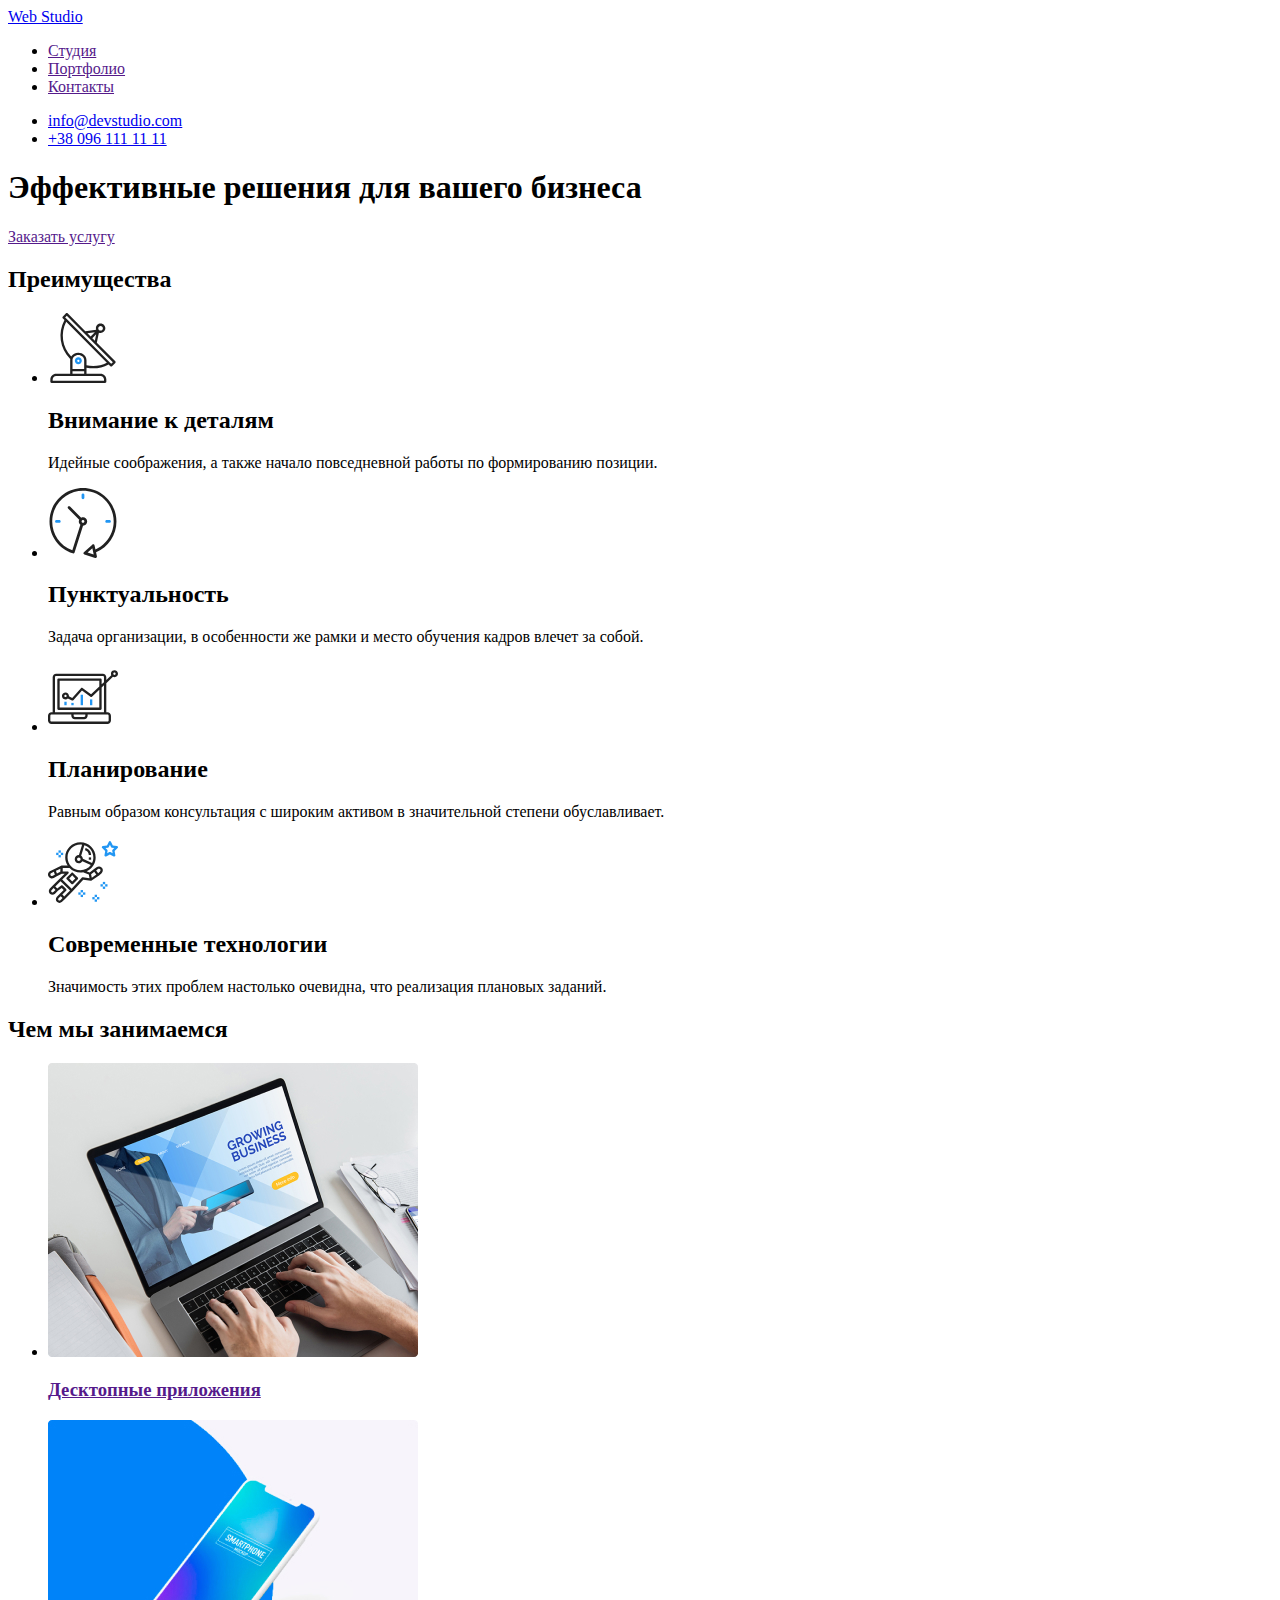
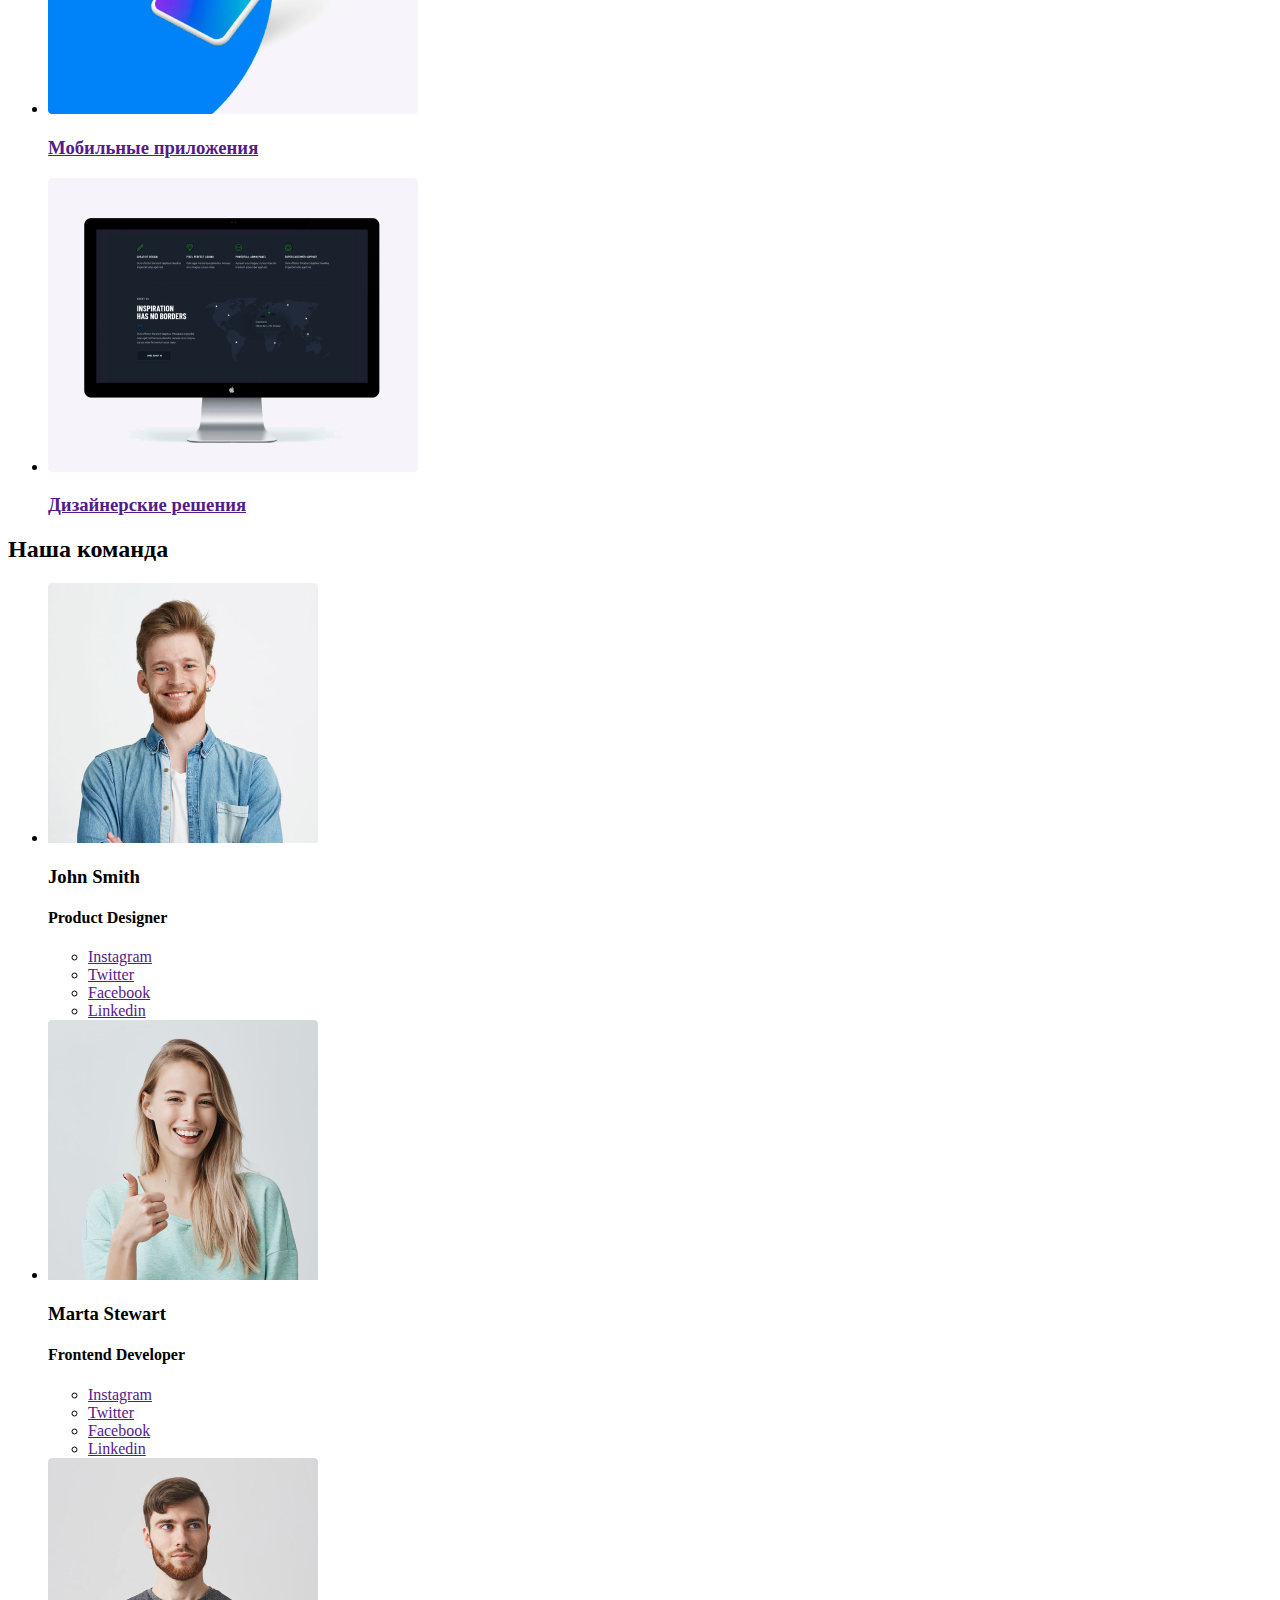
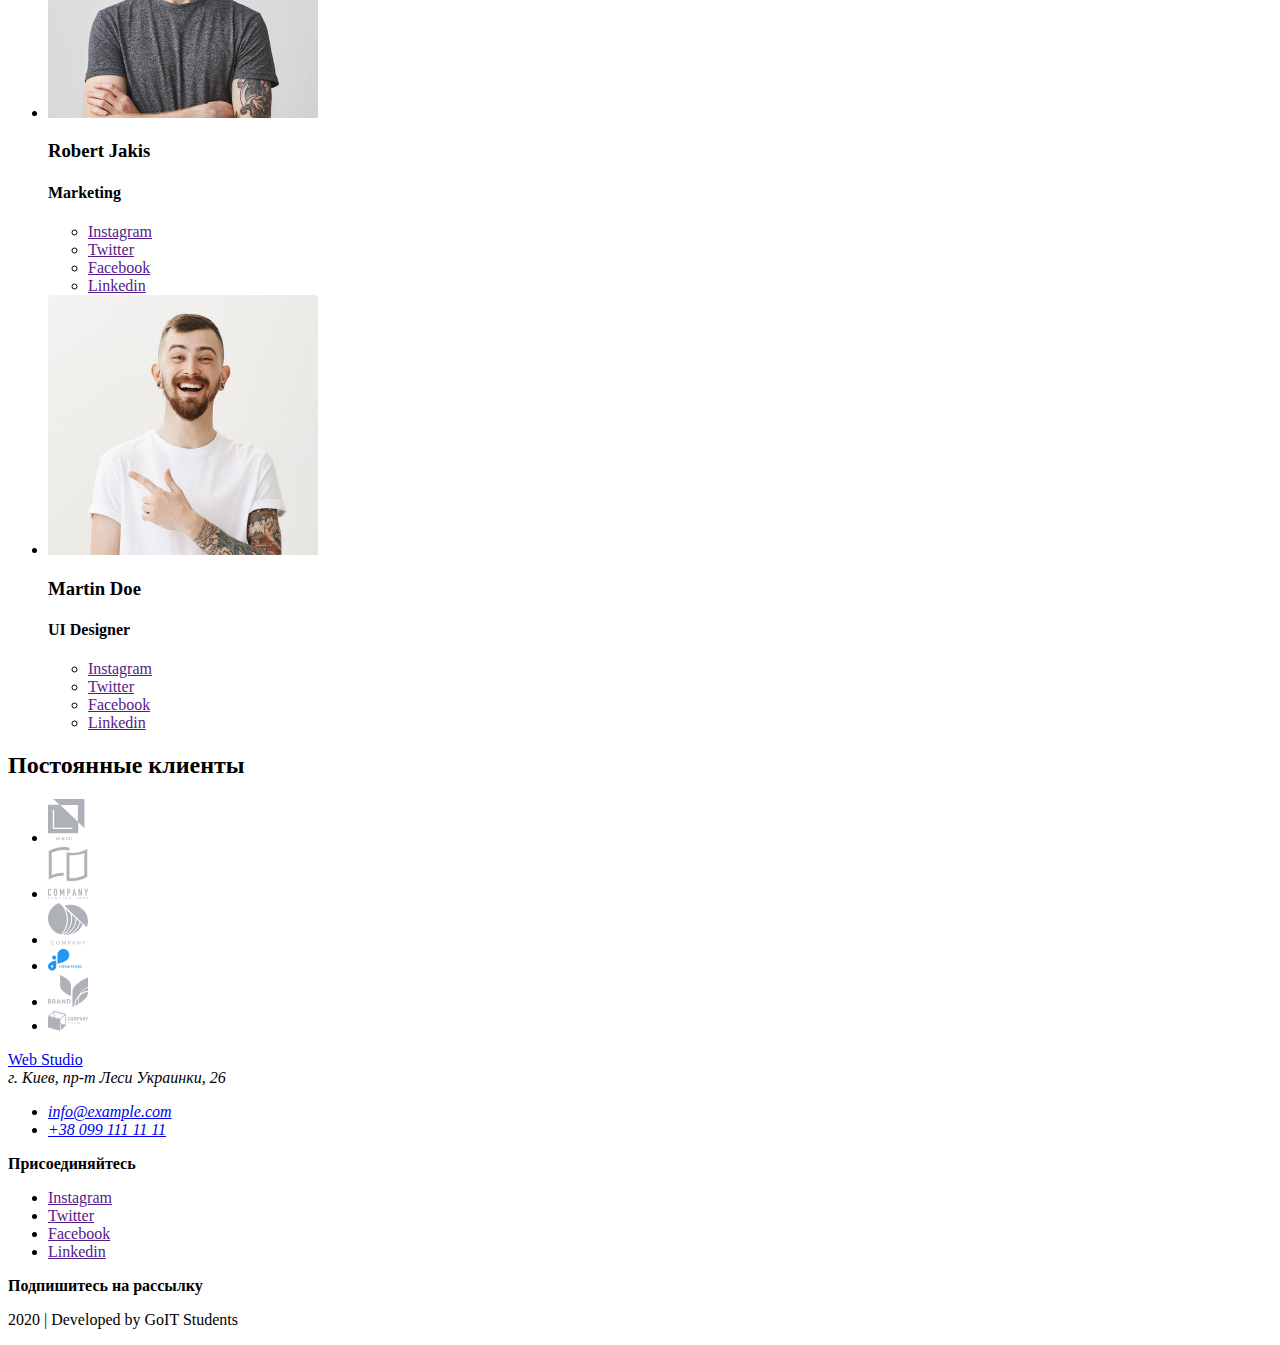
==== index.html @ 6e5fa1c0 "Сгрупировал все изображения в папке images" ====
<!DOCTYPE html>
<html lang="ru">
  <head>
    <meta charset="UTF-8" />
    <meta name="viewport" content="width=device-width, initial-scale=1.0" />
    <title>Web Studio</title>
  </head>
  <body>
    <!-- Шапка -->
    <header>
      <nav>
        <a href="./index.html">Web Studio</a>
        <ul>
          <li>
            <a href="">Студия</a>
          </li>

          <li>
            <a href="">Портфолио</a>
          </li>

          <li>
            <a href="">Контакты</a>
          </li>
        </ul>
      </nav>

      <ul>
        <li>
          <a href="mailto:info@devstudio.com">info@devstudio.com</a>
        </li>

        <li>
          <a href="tel:380961111111">+38 096 111 11 11</a>
        </li>
      </ul>
    </header>

    <main>
      <!-- Заголовок -->
      <section>
        <h1>Эффективные решения для вашего бизнеса</h1>
        <a href="">Заказать услугу</a>
      </section>

      <!-- Преимущества -->
      <section>
        <h2>Преимущества</h2>
        <ul>
          <li>
            <img
              src="./images/antenna.svg"
              alt="Изображение антены"
              width="70"
            />
            <h2>Внимание к деталям</h2>
            <p>
              Идейные соображения, а также начало повседневной работы по
              формированию позиции.
            </p>
          </li>

          <li>
            <img src="./images/clock.svg" alt="Изображение часов" width="70" />
            <h2>Пунктуальность</h2>
            <p>
              Задача организации, в особенности же рамки и место обучения кадров
              влечет за собой.
            </p>
          </li>

          <li>
            <img
              src="./images/diagram.svg"
              alt="Изображение диаграм"
              width="70"
            />
            <h2>Планирование</h2>
            <p>
              Равным образом консультация с широким активом в значительной
              степени обуславливает.
            </p>
          </li>

          <li>
            <img
              src="./images/astronaut.svg"
              alt="Изображение астронафта"
              width="70"
            />
            <h2>Современные технологии</h2>
            <p>
              Значимость этих проблем настолько очевидна, что реализация
              плановых заданий.
            </p>
          </li>
        </ul>
      </section>

      <!-- Виды деятельности -->
      <section>
        <h2>Чем мы занимаемся</h2>
        <ul>
          <li>
            <a href=""
              ><img
                src="./images/foto_comp.jpg"
                alt="Фото ноутбука"
                width="370"
              />
              <h3>Десктопные приложения</h3>
            </a>
          </li>

          <li>
            <a href=""
              ><img
                src="./images/foto_phone.jpg"
                alt="Фото телефона"
                width="370"
              />
              <h3>Мобильные приложения</h3>
            </a>
          </li>

          <li>
            <a href=""
              ><img
                src="./images/foto_monitor.jpg"
                alt="Фото монитора"
                width="370"
              />
              <h3>Дизайнерские решения</h3>
            </a>
          </li>
        </ul>
      </section>

      <!-- Команда разработчиков -->
      <section>
        <h2>Наша команда</h2>
        <ul lang="en">
          <li>
            <img src="./images/john_smith.jpg" alt="John Smith" width="270" />
            <h3>John Smith</h3>
            <h4>Product Designer</h4>
            <ul>
              <li>
                <a href="">Instagram</a>
              </li>

              <li>
                <a href="">Twitter</a>
              </li>

              <li>
                <a href="">Facebook</a>
              </li>

              <li>
                <a href="">Linkedin</a>
              </li>
            </ul>
          </li>

          <li>
            <img
              src="./images/marta_stewart.jpg"
              alt="Marta Stewart"
              width="270"
            />
            <h3>Marta Stewart</h3>
            <h4>Frontend Developer</h4>
            <ul>
              <li>
                <a href="">Instagram</a>
              </li>

              <li>
                <a href="">Twitter</a>
              </li>

              <li>
                <a href="">Facebook</a>
              </li>

              <li>
                <a href="">Linkedin</a>
              </li>
            </ul>
          </li>

          <li>
            <img
              src="./images/robert_jakis.jpg"
              alt="Robert Jakis"
              width="270"
            />
            <h3>Robert Jakis</h3>
            <h4>Marketing</h4>
            <ul>
              <li>
                <a href="">Instagram</a>
              </li>

              <li>
                <a href="">Twitter</a>
              </li>

              <li>
                <a href="">Facebook</a>
              </li>

              <li>
                <a href="">Linkedin</a>
              </li>
            </ul>
          </li>

          <li>
            <img src="./images/martin_doe.jpg" alt="Martin Doe" width="270" />
            <h3>Martin Doe</h3>
            <h4>UI Designer</h4>
            <ul>
              <li>
                <a href="">Instagram</a>
              </li>

              <li>
                <a href="">Twitter</a>
              </li>

              <li>
                <a href="">Facebook</a>
              </li>

              <li>
                <a href="">Linkedin</a>
              </li>
            </ul>
          </li>
        </ul>
      </section>

      <!-- Постоянные клиенты -->
      <section>
        <h2>Постоянные клиенты</h2>
        <ul>
          <li>
            <a href="">
              <img
                src="./images/client_1_logo.svg"
                alt="Логотип клиента 1"
                width="40"
              />
            </a>
          </li>

          <li>
            <a href="">
              <img
                src="./images/client_2_logo.svg"
                alt="Логотип клиента 2"
                width="40"
              />
            </a>
          </li>

          <li>
            <a href="">
              <img
                src="./images/client_3_logo.svg"
                alt="Логотип клиента 3"
                width="40"
              />
            </a>
          </li>

          <li>
            <a href="">
              <img
                src="./images/client_4_logo.svg"
                alt="Логотип клиента 4"
                width="40"
              />
            </a>
          </li>

          <li>
            <a href="">
              <img
                src="./images/client_5_logo.svg"
                alt="Логотип клиента 5"
                width="40"
              />
            </a>
          </li>

          <li>
            <a href="">
              <img
                src="./images/client_6_logo.svg"
                alt="Логотип клиента 6"
                width="40"
              />
            </a>
          </li>
        </ul>
      </section>
    </main>
    <footer>
      <a href="./index.html">Web Studio</a>
      <address>
        г. Киев, пр-т Леси Украинки, 26
        <ul>
          <li>
            <a href="mailto:info@example.com">info@example.com</a>
          </li>

          <li>
            <a href="tel:380991111111">+38 099 111 11 11</a>
          </li>
        </ul>
      </address>

      <b>Присоединяйтесь</b>
      <ul>
        <li>
          <a href="">Instagram</a>
        </li>

        <li>
          <a href="">Twitter</a>
        </li>

        <li>
          <a href="">Facebook</a>
        </li>

        <li>
          <a href="">Linkedin</a>
        </li>
      </ul>

      <b>Подпишитесь на рассылку</b>

      <p>2020 | Developed by GoIT Students</p>
    </footer>
  </body>
</html>
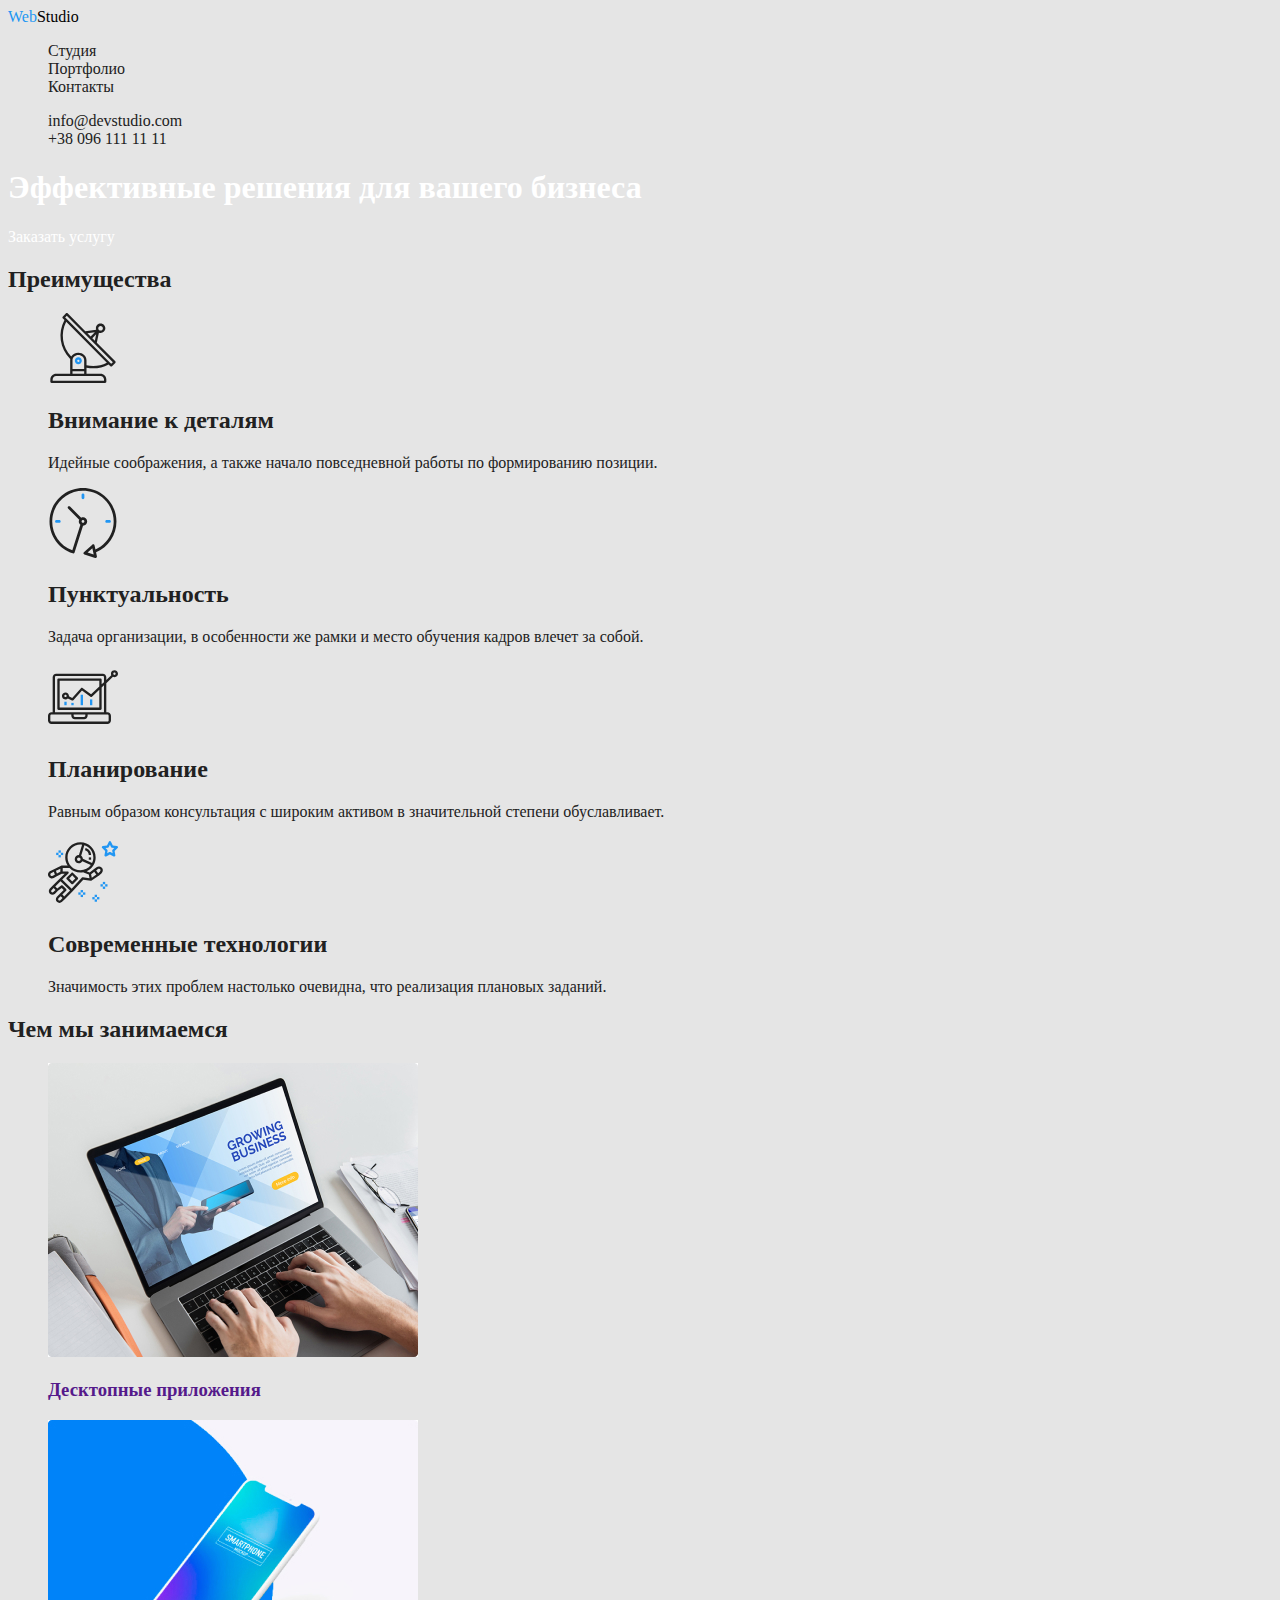
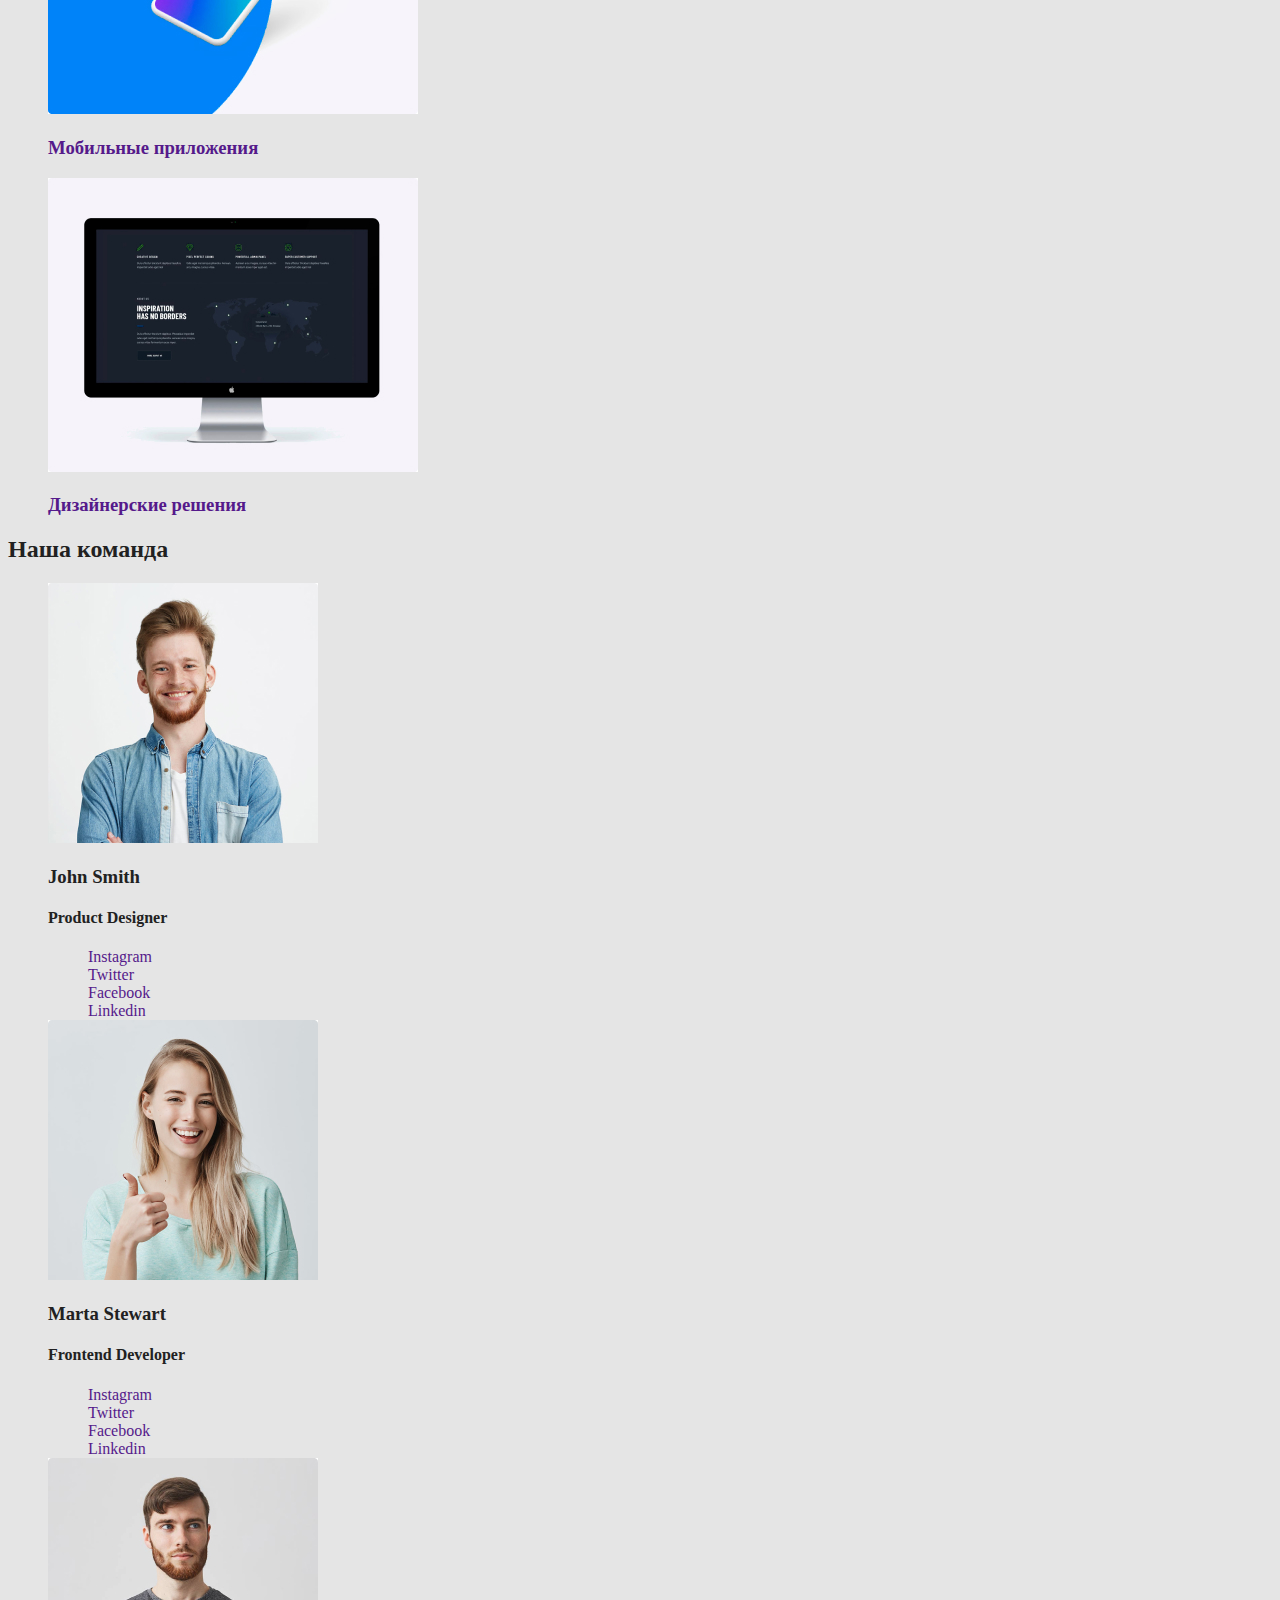
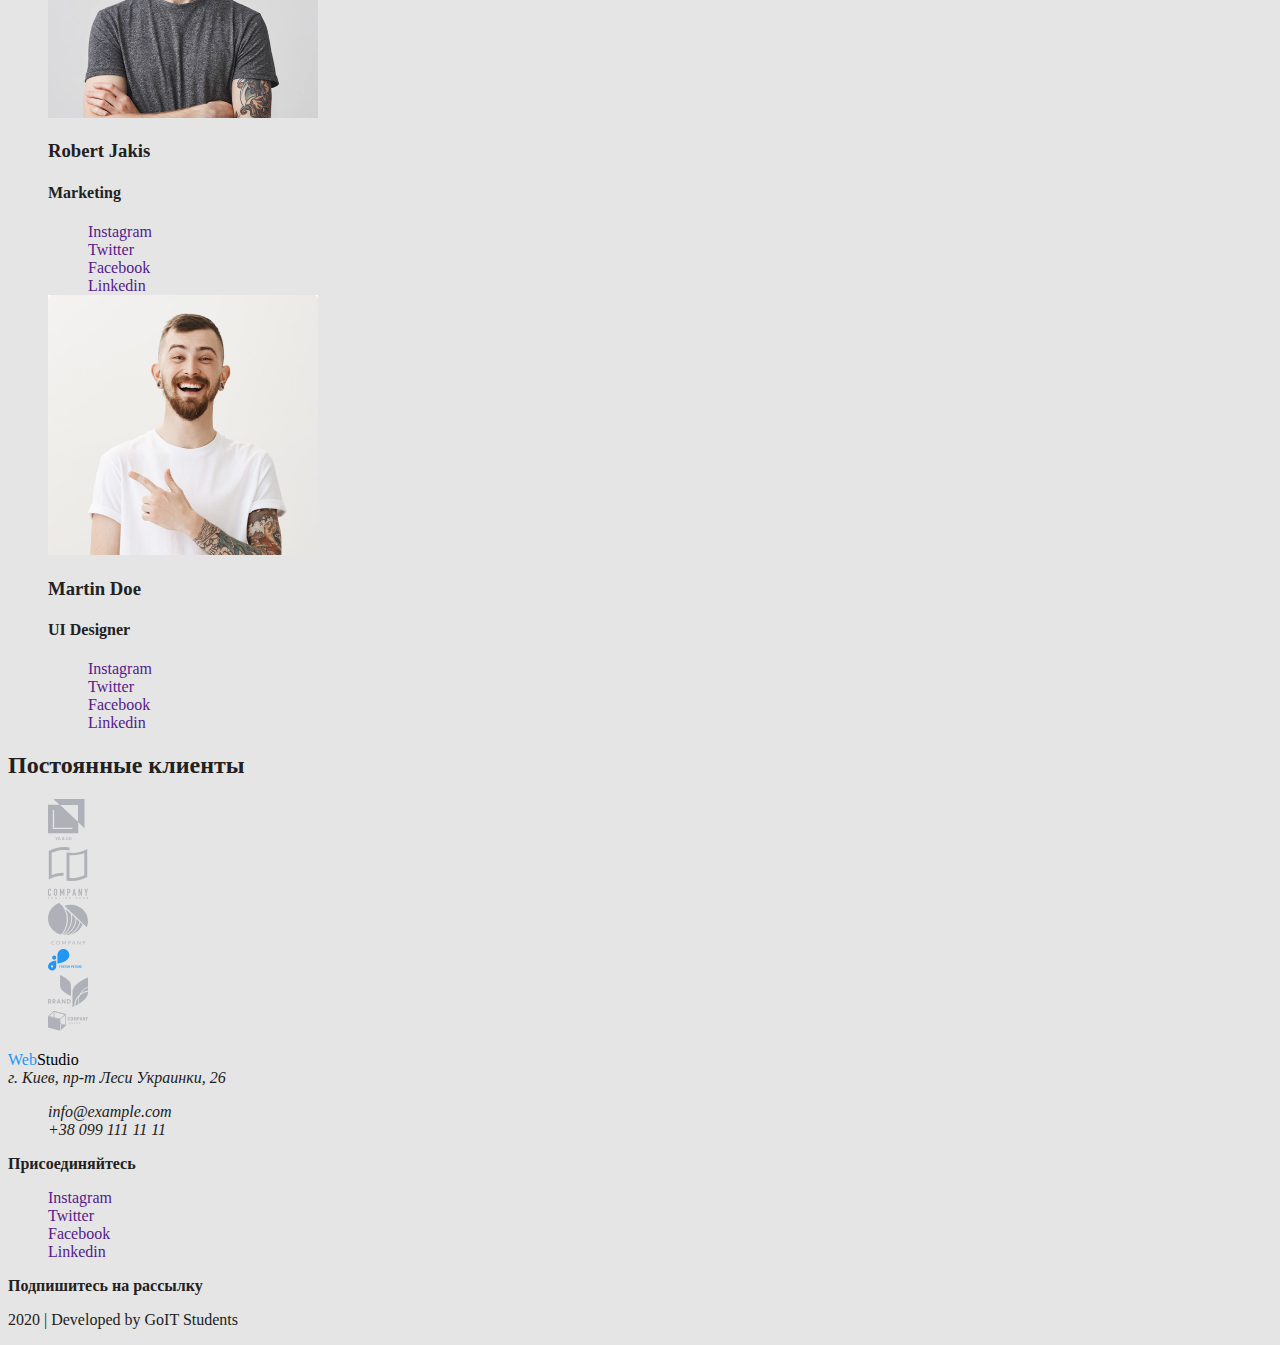
==== commit cb8483f1: "Стилизировал ссылки: hover + focus" ====
--- a/index.html
+++ b/index.html
@@ -4,43 +4,49 @@
     <meta charset="UTF-8" />
     <meta name="viewport" content="width=device-width, initial-scale=1.0" />
     <title>Web Studio</title>
+    <link rel="stylesheet" href="./css/styles.css" />
   </head>
   <body>
     <!-- Шапка -->
     <header>
       <nav>
-        <a href="./index.html">Web Studio</a>
-        <ul>
-          <li>
-            <a href="">Студия</a>
-          </li>
-
-          <li>
-            <a href="">Портфолио</a>
-          </li>
-
-          <li>
-            <a href="">Контакты</a>
+        <a href="./index.html" class="logo">
+          <span class="logo-style">Web</span>Studio</a
+        >
+
+        <ul class="site-nav">
+          <li>
+            <a href="./index.html" class="link">Студия</a>
+          </li>
+
+          <li>
+            <a href="./portfolio.html" class="link">Портфолио</a>
+          </li>
+
+          <li>
+            <a href="" class="link">Контакты</a>
           </li>
         </ul>
       </nav>
 
-      <ul>
-        <li>
-          <a href="mailto:info@devstudio.com">info@devstudio.com</a>
-        </li>
-
-        <li>
-          <a href="tel:380961111111">+38 096 111 11 11</a>
+      <ul class="site-nav">
+        <li>
+          <a href="mailto:info@devstudio.com" class="link"
+            >info@devstudio.com</a
+          >
+        </li>
+
+        <li>
+          <a href="tel:380961111111" class="link">+38 096 111 11 11</a>
         </li>
       </ul>
     </header>
 
     <main>
-      <!-- Заголовок -->
-      <section>
-        <h1>Эффективные решения для вашего бизнеса</h1>
-        <a href="">Заказать услугу</a>
+      <!-- Заголовок/герой -->
+      <section class="hero">
+        <h1 class="hero-title">Эффективные решения для вашего бизнеса</h1>
+        <a href="" class="hero-link">Заказать услугу</a>
       </section>
 
       <!-- Преимущества -->
@@ -309,10 +315,12 @@
       </section>
     </main>
     <footer>
-      <a href="./index.html">Web Studio</a>
+      <a href="./index.html" class="logo">
+        <span class="logo-style">Web</span>Studio</a
+      >
       <address>
         г. Киев, пр-т Леси Украинки, 26
-        <ul>
+        <ul class="site-nav">
           <li>
             <a href="mailto:info@example.com">info@example.com</a>
           </li>
--- a/css/styles.css
+++ b/css/styles.css
@@ -0,0 +1,82 @@
+/* цвет основного текста (больше всего заголовков) #212121 */
+
+/* вторичный текс (описание преимуществ) #757575 */
+
+/* белый цвет текста #FFFFFF */
+
+/* акцент (заливки, ховер) #2196F3 */
+
+/* цвет фона #E5E5E5 */
+
+body {
+  background-color: #e5e5e5;
+  color: #212121;
+}
+
+/* убирает все точки со всех списках без исключений */
+ul {
+  list-style: none;
+}
+/* убирает точки со списков точечно, там где это нужно 
+.list {
+  list-style: none;
+} надо добавить в класс, через пробел (class="... list")*/
+
+/* убрал во всех ссылках подчеркивание */
+a {
+  text-decoration: none;
+}
+
+.logo {
+  color: #000000;
+}
+
+.logo-style {
+  color: #2196f3;
+}
+
+.logo:hover,
+.logo:focus {
+  color: #2196f3;
+}
+
+/* Заголовок/герой */
+.hero-title,
+.hero-link {
+  color: #ffffff;
+}
+
+/* стили навигации */
+.site-nav a {
+  color: #212121;
+}
+
+.site-nav .link:hover,
+.site-nav .link:focus {
+  color: #2196f3;
+}
+/* можно применить стили сразу ко всем ссылка одновременно:
+.site-nav a:hover (без link)
+при помощи link можно задавать опрделеной ссылке свойства */
+
+/* стили фильтра */
+.filtr a {
+  color: #212121;
+}
+
+.filtr a:hover,
+.filtr a:focus {
+  color: #ffffff;
+}
+
+/* футер */
+.site-nav a {
+  color: #212121;
+}
+
+.site-nav a:hover,
+.site-nav a:focus {
+  color: #2196f3;
+}
+
+/* ссылки "присоединяйтесь" не стилизировал, так как вместо ссылок будут кнопки */
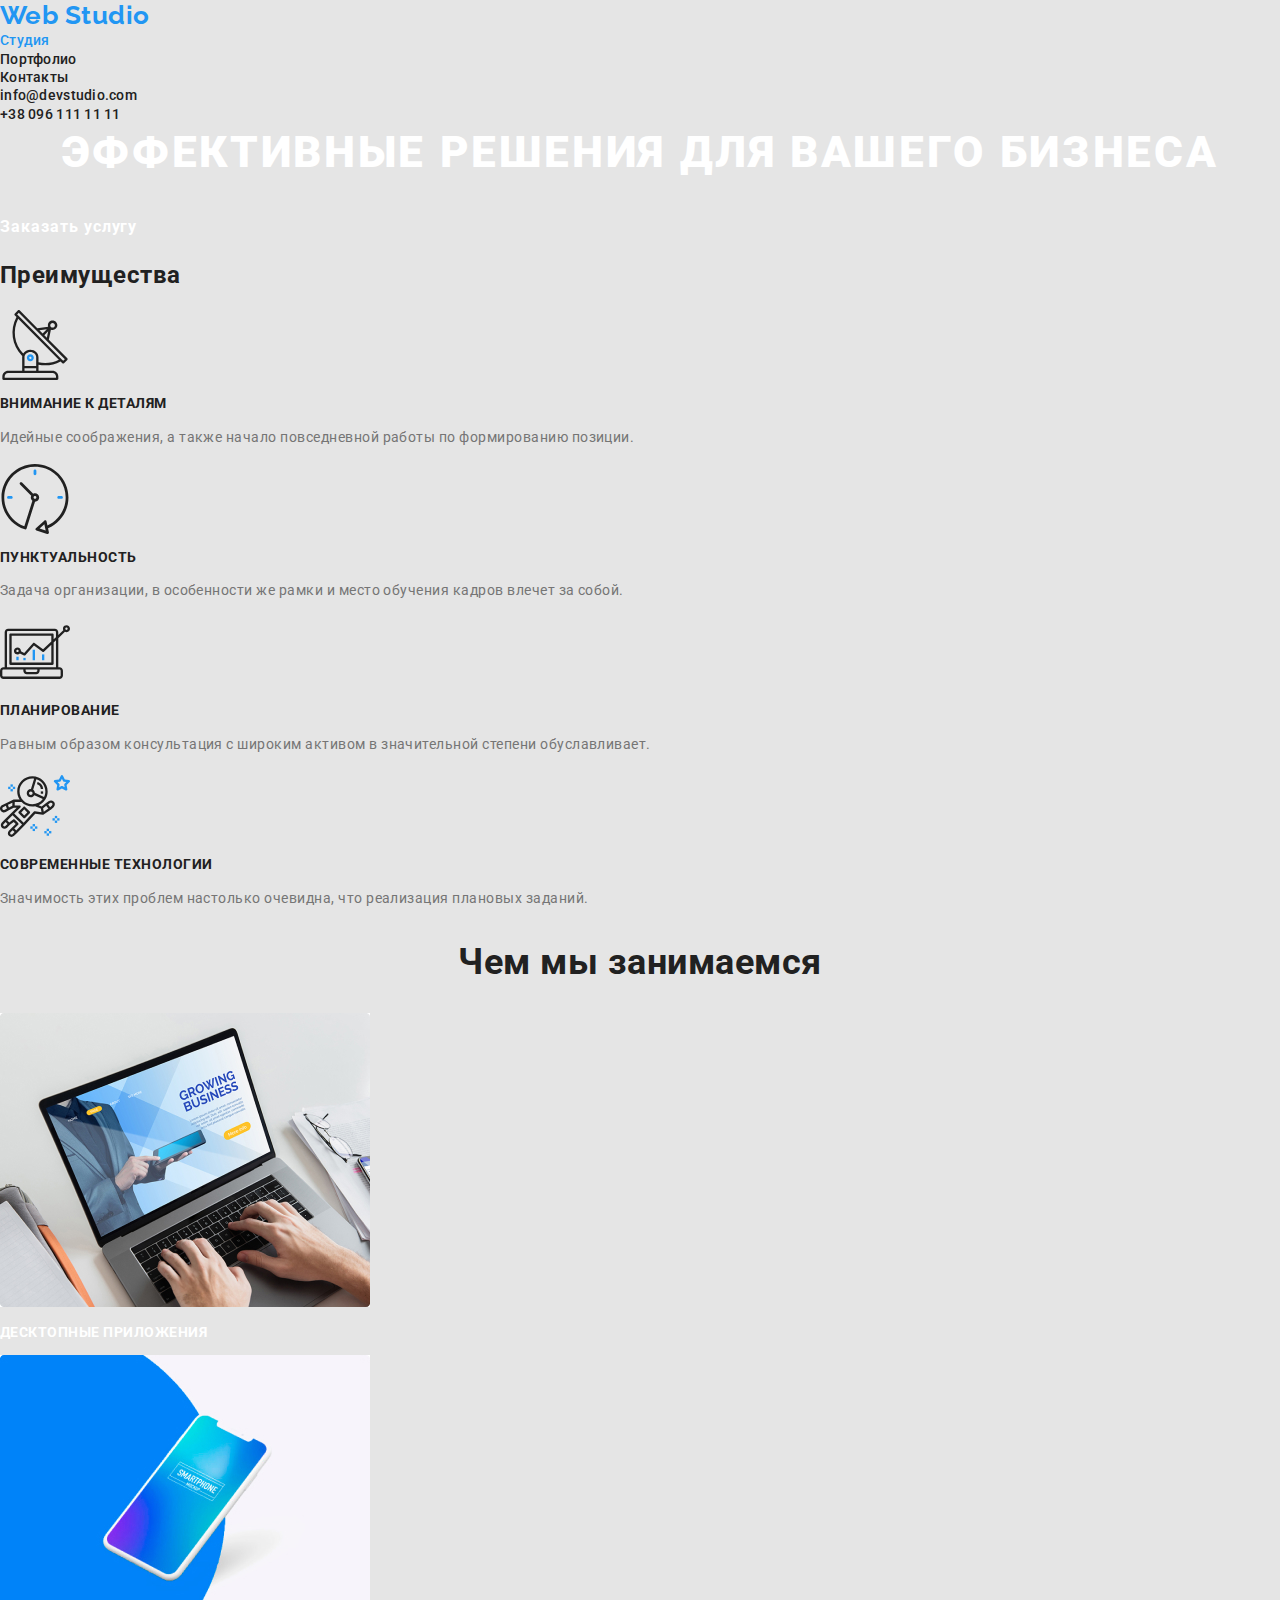
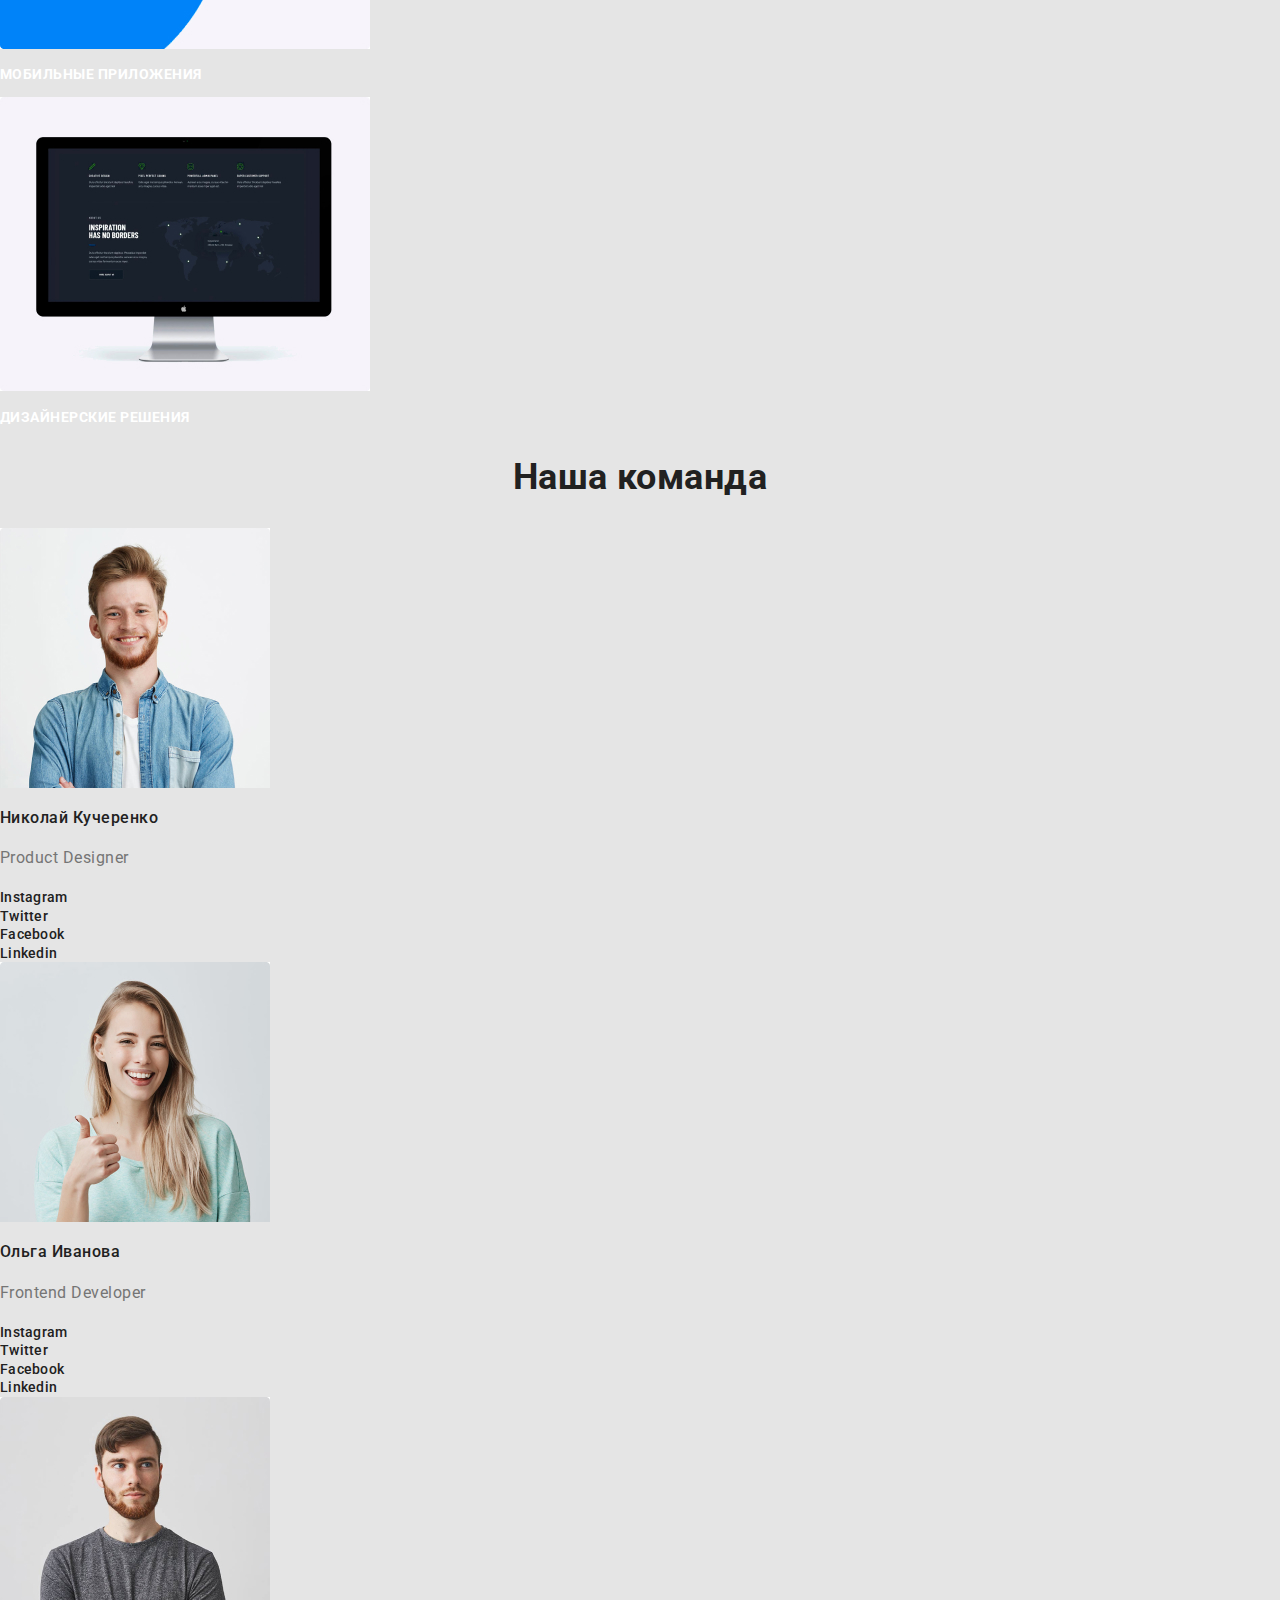
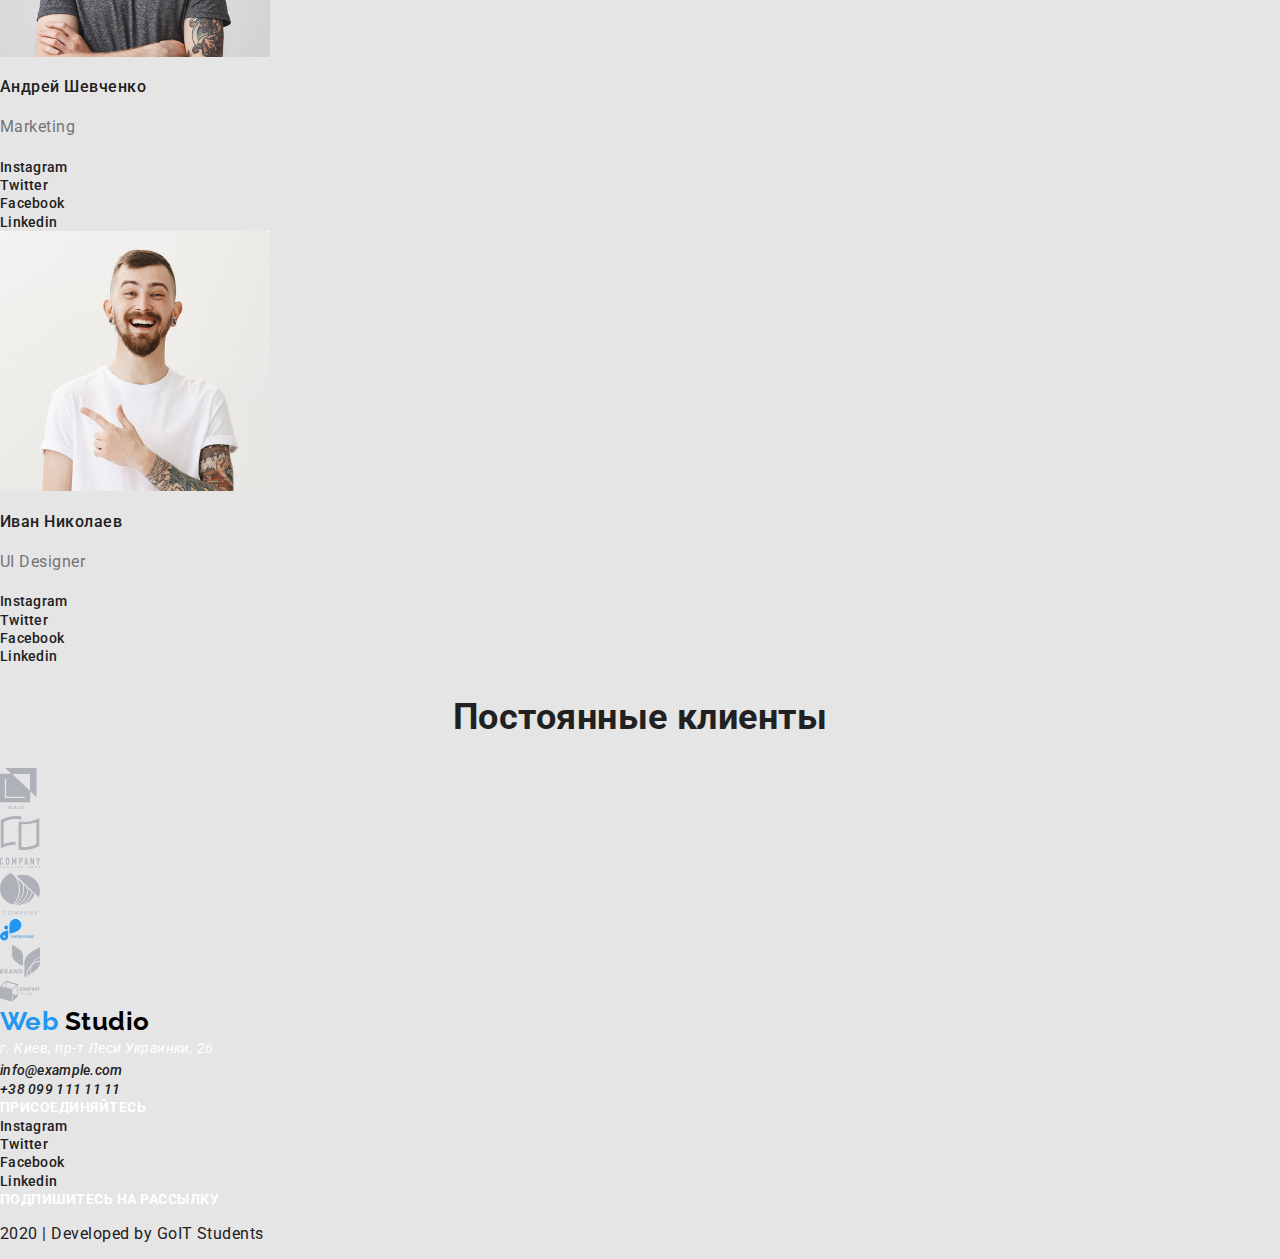
==== commit 71bd4138: "Закончил стилизацию текста" ====
--- a/index.html
+++ b/index.html
@@ -4,6 +4,14 @@
     <meta charset="UTF-8" />
     <meta name="viewport" content="width=device-width, initial-scale=1.0" />
     <title>Web Studio</title>
+    <link
+      href="https://fonts.googleapis.com/css2?family=Raleway:wght@700&family=Roboto:wght@400;500;700;900&display=swap"
+      rel="stylesheet"
+    />
+    <link
+      rel="stylesheet"
+      href="https://cdnjs.cloudflare.com/ajax/libs/modern-normalize/0.6.0/modern-normalize.min.css"
+    />
     <link rel="stylesheet" href="./css/styles.css" />
   </head>
   <body>
@@ -11,12 +19,12 @@
     <header>
       <nav>
         <a href="./index.html" class="logo">
-          <span class="logo-style">Web</span>Studio</a
+          <span class="logo-style">Web</span> Studio</a
         >
 
         <ul class="site-nav">
           <li>
-            <a href="./index.html" class="link">Студия</a>
+            <a href="./index.html" class="link current">Студия</a>
           </li>
 
           <li>
@@ -46,11 +54,12 @@
       <!-- Заголовок/герой -->
       <section class="hero">
         <h1 class="hero-title">Эффективные решения для вашего бизнеса</h1>
-        <a href="" class="hero-link">Заказать услугу</a>
+        <a href="" class="button primary">Заказать услугу</a>
       </section>
 
       <!-- Преимущества -->
       <section>
+        <!-- заголовок надо скрыть -->
         <h2>Преимущества</h2>
         <ul>
           <li>
@@ -59,8 +68,8 @@
               alt="Изображение антены"
               width="70"
             />
-            <h2>Внимание к деталям</h2>
-            <p>
+            <h2 class="features-title">Внимание к деталям</h2>
+            <p class="features-text">
               Идейные соображения, а также начало повседневной работы по
               формированию позиции.
             </p>
@@ -68,8 +77,8 @@
 
           <li>
             <img src="./images/clock.svg" alt="Изображение часов" width="70" />
-            <h2>Пунктуальность</h2>
-            <p>
+            <h2 class="features-title">Пунктуальность</h2>
+            <p class="features-text">
               Задача организации, в особенности же рамки и место обучения кадров
               влечет за собой.
             </p>
@@ -81,8 +90,8 @@
               alt="Изображение диаграм"
               width="70"
             />
-            <h2>Планирование</h2>
-            <p>
+            <h2 class="features-title">Планирование</h2>
+            <p class="features-text">
               Равным образом консультация с широким активом в значительной
               степени обуславливает.
             </p>
@@ -94,8 +103,8 @@
               alt="Изображение астронафта"
               width="70"
             />
-            <h2>Современные технологии</h2>
-            <p>
+            <h2 class="features-title">Современные технологии</h2>
+            <p class="features-text">
               Значимость этих проблем настолько очевидна, что реализация
               плановых заданий.
             </p>
@@ -105,7 +114,7 @@
 
       <!-- Виды деятельности -->
       <section>
-        <h2>Чем мы занимаемся</h2>
+        <h2 class="section-title">Чем мы занимаемся</h2>
         <ul>
           <li>
             <a href=""
@@ -114,7 +123,7 @@
                 alt="Фото ноутбука"
                 width="370"
               />
-              <h3>Десктопные приложения</h3>
+              <h3 class="function-title">Десктопные приложения</h3>
             </a>
           </li>
 
@@ -125,7 +134,7 @@
                 alt="Фото телефона"
                 width="370"
               />
-              <h3>Мобильные приложения</h3>
+              <h3 class="function-title">Мобильные приложения</h3>
             </a>
           </li>
 
@@ -136,7 +145,7 @@
                 alt="Фото монитора"
                 width="370"
               />
-              <h3>Дизайнерские решения</h3>
+              <h3 class="function-title">Дизайнерские решения</h3>
             </a>
           </li>
         </ul>
@@ -144,27 +153,31 @@
 
       <!-- Команда разработчиков -->
       <section>
-        <h2>Наша команда</h2>
-        <ul lang="en">
-          <li>
-            <img src="./images/john_smith.jpg" alt="John Smith" width="270" />
-            <h3>John Smith</h3>
-            <h4>Product Designer</h4>
-            <ul>
-              <li>
-                <a href="">Instagram</a>
-              </li>
-
-              <li>
-                <a href="">Twitter</a>
-              </li>
-
-              <li>
-                <a href="">Facebook</a>
-              </li>
-
-              <li>
-                <a href="">Linkedin</a>
+        <h2 class="section-title">Наша команда</h2>
+        <ul>
+          <li>
+            <img
+              src="./images/john_smith.jpg"
+              alt="Николай Кучеренко"
+              width="270"
+            />
+            <h3 class="team-title">Николай Кучеренко</h3>
+            <h4 class="team-position">Product Designer</h4>
+            <ul class="site-nav">
+              <li>
+                <a href="" class="link">Instagram</a>
+              </li>
+
+              <li>
+                <a href="" class="link">Twitter</a>
+              </li>
+
+              <li>
+                <a href="" class="link">Facebook</a>
+              </li>
+
+              <li>
+                <a href="" class="link">Linkedin</a>
               </li>
             </ul>
           </li>
@@ -175,23 +188,23 @@
               alt="Marta Stewart"
               width="270"
             />
-            <h3>Marta Stewart</h3>
-            <h4>Frontend Developer</h4>
-            <ul>
-              <li>
-                <a href="">Instagram</a>
-              </li>
-
-              <li>
-                <a href="">Twitter</a>
-              </li>
-
-              <li>
-                <a href="">Facebook</a>
-              </li>
-
-              <li>
-                <a href="">Linkedin</a>
+            <h3 class="team-title">Ольга Иванова</h3>
+            <h4 class="team-position">Frontend Developer</h4>
+            <ul class="site-nav">
+              <li>
+                <a href="" class="link">Instagram</a>
+              </li>
+
+              <li>
+                <a href="" class="link">Twitter</a>
+              </li>
+
+              <li>
+                <a href="" class="link">Facebook</a>
+              </li>
+
+              <li>
+                <a href="" class="link">Linkedin</a>
               </li>
             </ul>
           </li>
@@ -202,46 +215,46 @@
               alt="Robert Jakis"
               width="270"
             />
-            <h3>Robert Jakis</h3>
-            <h4>Marketing</h4>
-            <ul>
-              <li>
-                <a href="">Instagram</a>
-              </li>
-
-              <li>
-                <a href="">Twitter</a>
-              </li>
-
-              <li>
-                <a href="">Facebook</a>
-              </li>
-
-              <li>
-                <a href="">Linkedin</a>
+            <h3 class="team-title">Андрей Шевченко</h3>
+            <h4 class="team-position">Marketing</h4>
+            <ul class="site-nav">
+              <li>
+                <a href="" class="link">Instagram</a>
+              </li>
+
+              <li>
+                <a href="" class="link">Twitter</a>
+              </li>
+
+              <li>
+                <a href="" class="link">Facebook</a>
+              </li>
+
+              <li>
+                <a href="" class="link">Linkedin</a>
               </li>
             </ul>
           </li>
 
           <li>
             <img src="./images/martin_doe.jpg" alt="Martin Doe" width="270" />
-            <h3>Martin Doe</h3>
-            <h4>UI Designer</h4>
-            <ul>
-              <li>
-                <a href="">Instagram</a>
-              </li>
-
-              <li>
-                <a href="">Twitter</a>
-              </li>
-
-              <li>
-                <a href="">Facebook</a>
-              </li>
-
-              <li>
-                <a href="">Linkedin</a>
+            <h3 class="team-title">Иван Николаев</h3>
+            <h4 class="team-position">UI Designer</h4>
+            <ul class="site-nav">
+              <li>
+                <a href="" class="link">Instagram</a>
+              </li>
+
+              <li>
+                <a href="" class="link">Twitter</a>
+              </li>
+
+              <li>
+                <a href="" class="link">Facebook</a>
+              </li>
+
+              <li>
+                <a href="" class="link">Linkedin</a>
               </li>
             </ul>
           </li>
@@ -250,7 +263,7 @@
 
       <!-- Постоянные клиенты -->
       <section>
-        <h2>Постоянные клиенты</h2>
+        <h2 class="section-title">Постоянные клиенты</h2>
         <ul>
           <li>
             <a href="">
@@ -316,41 +329,41 @@
     </main>
     <footer>
       <a href="./index.html" class="logo">
-        <span class="logo-style">Web</span>Studio</a
+        <span class="logo-style">Web</span> Studio</a
       >
       <address>
-        г. Киев, пр-т Леси Украинки, 26
+        <span class="address">г. Киев, пр-т Леси Украинки, 26</span>
         <ul class="site-nav">
           <li>
-            <a href="mailto:info@example.com">info@example.com</a>
-          </li>
-
-          <li>
-            <a href="tel:380991111111">+38 099 111 11 11</a>
+            <a href="mailto:info@example.com" class="link">info@example.com</a>
+          </li>
+
+          <li>
+            <a href="tel:380991111111" class="link">+38 099 111 11 11</a>
           </li>
         </ul>
       </address>
 
-      <b>Присоединяйтесь</b>
-      <ul>
-        <li>
-          <a href="">Instagram</a>
-        </li>
-
-        <li>
-          <a href="">Twitter</a>
-        </li>
-
-        <li>
-          <a href="">Facebook</a>
-        </li>
-
-        <li>
-          <a href="">Linkedin</a>
+      <b class="invitation">Присоединяйтесь</b>
+      <ul class="site-nav">
+        <li>
+          <a href="" class="link">Instagram</a>
+        </li>
+
+        <li>
+          <a href="" class="link">Twitter</a>
+        </li>
+
+        <li>
+          <a href="" class="link">Facebook</a>
+        </li>
+
+        <li>
+          <a href="" class="link">Linkedin</a>
         </li>
       </ul>
 
-      <b>Подпишитесь на рассылку</b>
+      <b class="invitation">Подпишитесь на рассылку</b>
 
       <p>2020 | Developed by GoIT Students</p>
     </footer>
--- a/css/styles.css
+++ b/css/styles.css
@@ -8,14 +8,23 @@
 
 /* цвет фона #E5E5E5 */
 
+/* надо заменить цвета на кастомные свойства */
+
+/* :root */
+
+/* стилизация по тегам -----------------------------------*/
 body {
   background-color: #e5e5e5;
   color: #212121;
+  font-family: Roboto, sans-serif;
+  letter-spacing: 0.03em;
 }
 
 /* убирает все точки со всех списках без исключений */
 ul {
   list-style: none;
+  margin: 0;
+  padding: 0;
 }
 /* убирает точки со списков точечно, там где это нужно 
 .list {
@@ -26,9 +35,15 @@
 a {
   text-decoration: none;
 }
-
+/* ------------------------------------------------------- */
+
+/* стили лошотипа----------------------------------------- */
 .logo {
   color: #000000;
+  font-family: Raleway;
+  font-weight: 700;
+  font-size: 26px;
+  line-height: 1.2;
 }
 
 .logo-style {
@@ -40,15 +55,26 @@
   color: #2196f3;
 }
 
-/* Заголовок/герой */
-.hero-title,
-.hero-link {
-  color: #ffffff;
-}
-
-/* стили навигации */
+/* Заголовок/герой -------------------------------------------*/
+.hero-title {
+  margin-top: 0;
+  margin-bottom: 30;
+  color: #ffffff;
+  font-weight: 900;
+  font-size: 44px;
+  line-height: 1.36;
+  text-align: center;
+  letter-spacing: 0.06em;
+  text-transform: uppercase;
+}
+
+/* стили навигации ------------------------------------------ */
 .site-nav a {
   color: #212121;
+  font-weight: 500;
+  font-size: 14px;
+  line-height: 1.14;
+  letter-spacing: 0.02em;
 }
 
 .site-nav .link:hover,
@@ -57,26 +83,139 @@
 }
 /* можно применить стили сразу ко всем ссылка одновременно:
 .site-nav a:hover (без link)
-при помощи link можно задавать опрделеной ссылке свойства */
-
-/* стили фильтра */
-.filtr a {
-  color: #212121;
-}
-
-.filtr a:hover,
-.filtr a:focus {
-  color: #ffffff;
-}
-
-/* футер */
-.site-nav a {
-  color: #212121;
-}
-
+при помощи link можно задавать опрделеной ссылке свойства
+можно сделать еще и так:
 .site-nav a:hover,
 .site-nav a:focus {
   color: #2196f3;
+} */
+
+/* подсвечивает текущию страницу, ставится один на странице */
+.site-nav .link.current {
+  color: #2196f3;
+}
+
+/* стили фильтра --------------------------------------------- */
+.button {
+}
+
+.button.primary {
+  font-weight: 700;
+  font-size: 16px;
+  line-height: 1.87;
+  letter-spacing: 0.06em;
+  text-align: center;
+  color: #ffffff;
+}
+
+.button.secondary {
+  font-weight: 500;
+  font-size: 16px;
+  line-height: 1.62;
+  letter-spacing: 0.03em;
+  background: #f5f4fa;
+  border-radius: 4px;
+  padding: 6px 22px;
+  display: inline-block;
+  color: #212121;
+  text-align: center;
+}
+
+.button :hover,
+.button :focus {
+  color: #ffffff;
+}
+
+/* стили секций заголовки ------------------------------------- */
+.section-title {
+  font-weight: 700;
+  font-size: 36px;
+  line-height: 1.17;
+  text-align: center;
+}
+
+/* секция преимущества/функции ----------------------------------*/
+.features-title {
+  font-weight: 700;
+  font-size: 14px;
+  line-height: 1.14;
+  text-transform: uppercase;
+}
+
+.features-text {
+  font-weight: 400;
+  font-size: 14px;
+  line-height: 1.7;
+  color: #757575;
+}
+
+/* секция виды деятельности -------------------------------------- */
+.function-title {
+  font-weight: 700;
+  font-size: 14px;
+  line-height: 1.14;
+  text-transform: uppercase;
+  color: #ffffff;
+}
+
+/* наша команда -------------------------------------------------- */
+.team-title {
+  font-weight: 500;
+  font-size: 16px;
+  line-height: 1.19;
+}
+
+.team-position {
+  font-weight: 400;
+  font-size: 16px;
+  line-height: 1.19;
+  color: #757575;
+}
+
+/* портфолио - примеры работ ------------------------------------- */
+.title-compani {
+  font-weight: 700;
+  font-size: 18px;
+  line-height: 2;
+  letter-spacing: 0.06em;
+  color: #212121;
+}
+
+.type-work {
+  font-weight: 400;
+  font-size: 16px;
+  line-height: 1.87;
+  color: #757575;
+}
+
+.text-compani {
+  font-weight: 400;
+  font-size: 18px;
+  line-height: 1.56;
+  color: #ffffff;
+}
+
+/* футер */
+.address {
+  font-weight: 400;
+  font-size: 14px;
+  line-height: 1.71;
+  color: #ffffff;
+}
+
+.contacts {
+  font-weight: 400;
+  font-size: 14px;
+  line-height: 1.71;
+  color: rgba(255, 255, 255, 0.6);
+}
+
+.invitation {
+  font-weight: 700;
+  font-size: 14px;
+  line-height: 1.14;
+  text-transform: uppercase;
+  color: #ffffff;
 }
 
 /* ссылки "присоединяйтесь" не стилизировал, так как вместо ссылок будут кнопки */
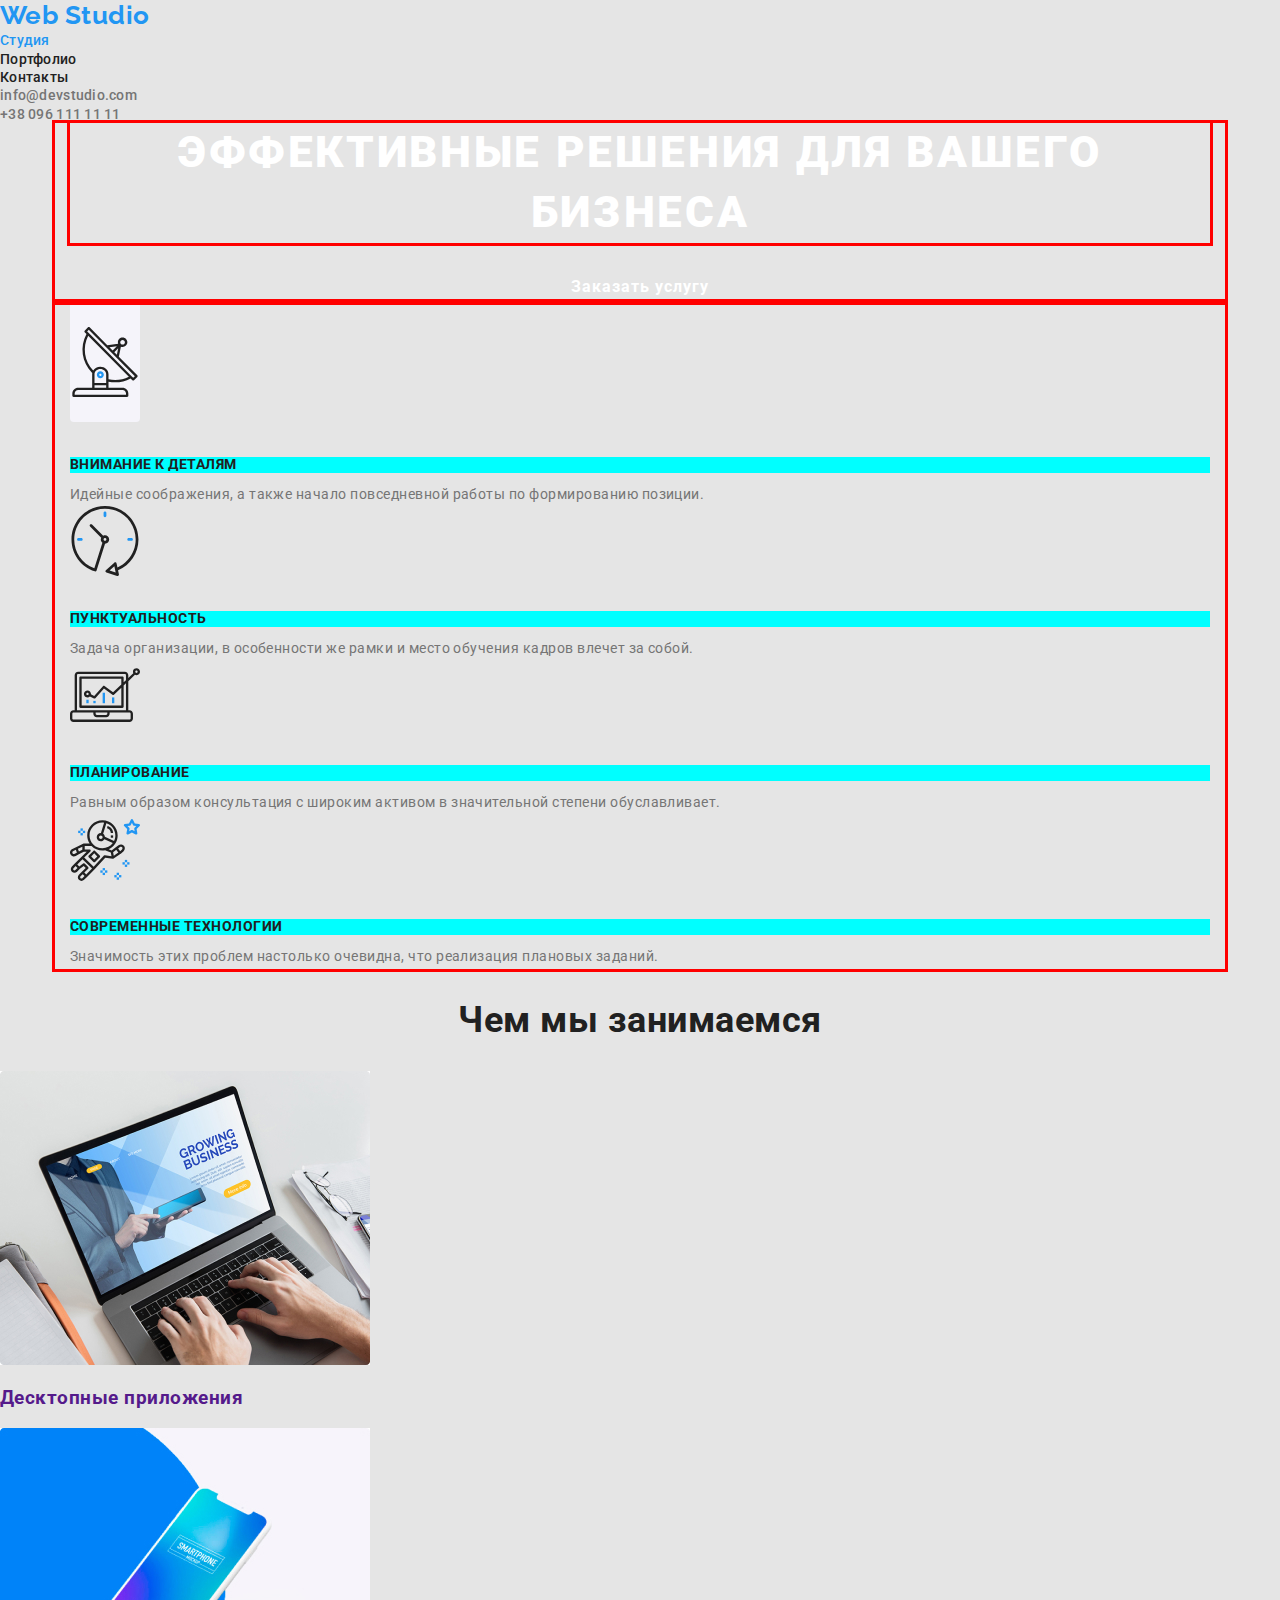
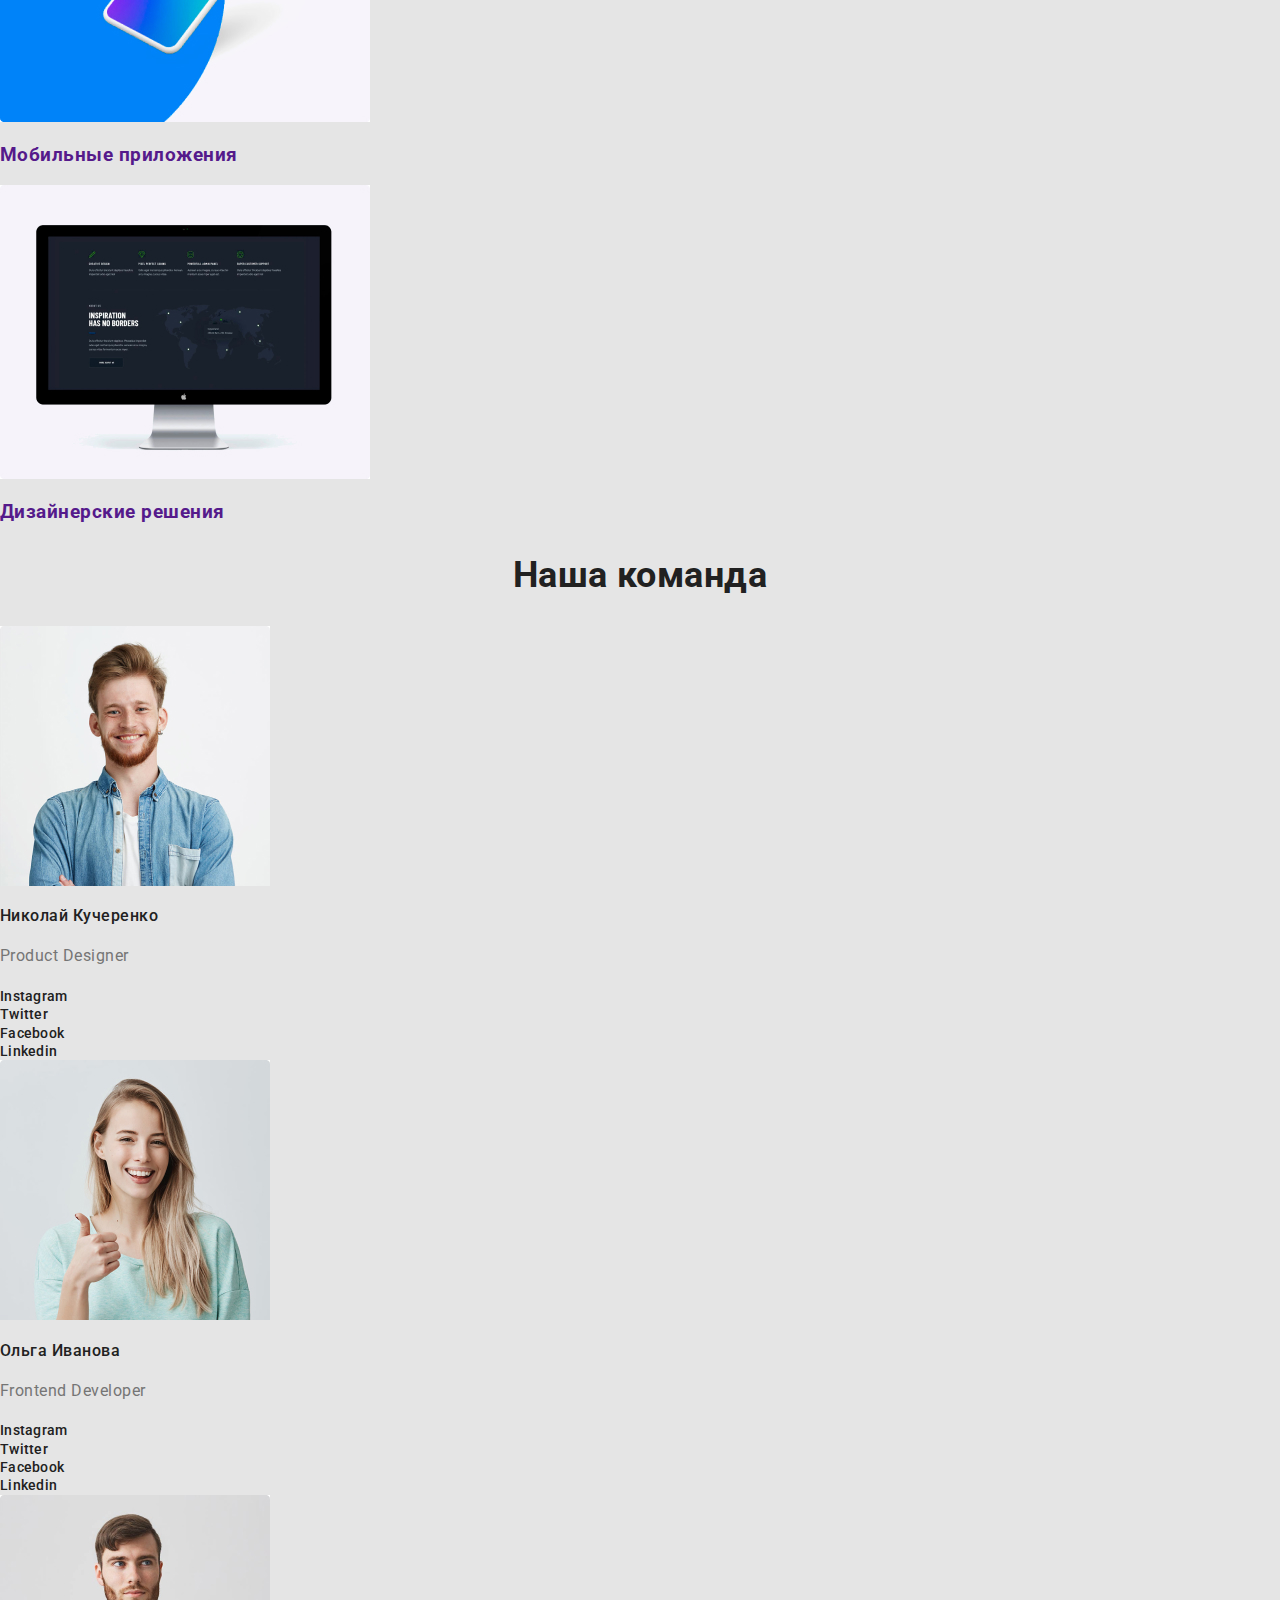
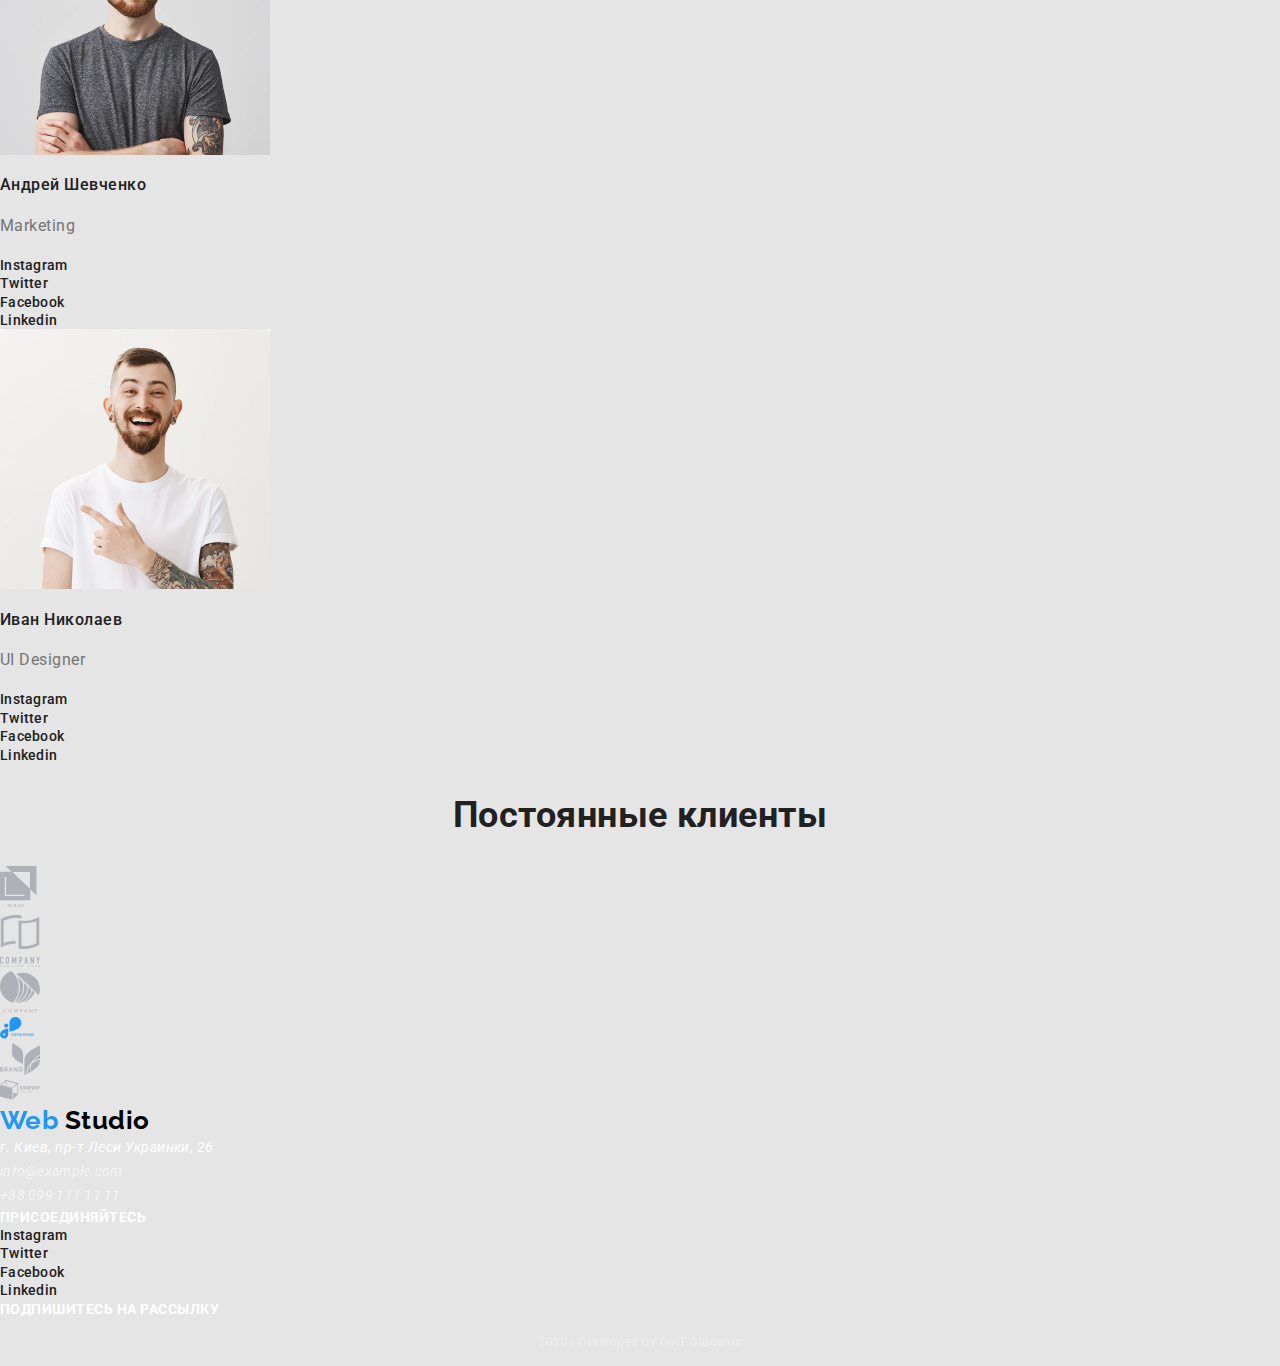
==== commit 3316f85c: "Исправил футер и навигацию" ====
--- a/index.html
+++ b/index.html
@@ -39,20 +39,20 @@
 
       <ul class="site-nav">
         <li>
-          <a href="mailto:info@devstudio.com" class="link"
+          <a href="mailto:info@devstudio.com" class="link nav"
             >info@devstudio.com</a
           >
         </li>
 
         <li>
-          <a href="tel:380961111111" class="link">+38 096 111 11 11</a>
+          <a href="tel:380961111111" class="link nav">+38 096 111 11 11</a>
         </li>
       </ul>
     </header>
 
     <main>
       <!-- Заголовок/герой -->
-      <section class="hero">
+      <section class="hero container">
         <h1 class="hero-title">Эффективные решения для вашего бизнеса</h1>
         <a href="" class="button primary">Заказать услугу</a>
       </section>
@@ -60,13 +60,14 @@
       <!-- Преимущества -->
       <section>
         <!-- заголовок надо скрыть -->
-        <h2>Преимущества</h2>
+        <div class="container">
+          <!-- <h2>Преимущества</h2> -->
         <ul>
           <li>
-            <img
+            <img 
               src="./images/antenna.svg"
               alt="Изображение антены"
-              width="70"
+              width="70" class="images-fonts"
             />
             <h2 class="features-title">Внимание к деталям</h2>
             <p class="features-text">
@@ -110,6 +111,7 @@
             </p>
           </li>
         </ul>
+        </div>
       </section>
 
       <!-- Виды деятельности -->
@@ -335,11 +337,11 @@
         <span class="address">г. Киев, пр-т Леси Украинки, 26</span>
         <ul class="site-nav">
           <li>
-            <a href="mailto:info@example.com" class="link">info@example.com</a>
-          </li>
-
-          <li>
-            <a href="tel:380991111111" class="link">+38 099 111 11 11</a>
+            <a href="mailto:info@example.com" class="link contacts">info@example.com</a>
+          </li>
+
+          <li>
+            <a href="tel:380991111111" class="link contacts">+38 099 111 11 11</a>
           </li>
         </ul>
       </address>
@@ -365,7 +367,7 @@
 
       <b class="invitation">Подпишитесь на рассылку</b>
 
-      <p>2020 | Developed by GoIT Students</p>
+      <p class="developer">2020 | Developed by GoIT Students</p>
     </footer>
   </body>
 </html>
--- a/css/styles.css
+++ b/css/styles.css
@@ -37,6 +37,18 @@
 }
 /* ------------------------------------------------------- */
 
+.container {
+  width: 1170px;
+  padding-left: 15px;
+  padding-right: 15px;
+  margin-left: auto;
+  margin-right: auto;
+  outline: 3px solid red;
+}
+/* надо секцию оборачивать в див и применять стиль контейнер
+<section>
+<div class=""> */
+
 /* стили лошотипа----------------------------------------- */
 .logo {
   color: #000000;
@@ -55,6 +67,13 @@
   color: #2196f3;
 }
 
+.link.nav {
+  font-weight: 500;
+  font-size: 14px;
+  line-height: 1.14;
+  letter-spacing: 0.02em;
+  color: #757575;
+}
 /* Заголовок/герой -------------------------------------------*/
 .hero-title {
   margin-top: 0;
@@ -63,9 +82,9 @@
   font-weight: 900;
   font-size: 44px;
   line-height: 1.36;
-  text-align: center;
   letter-spacing: 0.06em;
   text-transform: uppercase;
+  outline: 3px solid red;
 }
 
 /* стили навигации ------------------------------------------ */
@@ -96,7 +115,9 @@
 }
 
 /* стили фильтра --------------------------------------------- */
-.button {
+
+.hero.container {
+  text-align: center;
 }
 
 .button.primary {
@@ -104,11 +125,10 @@
   font-size: 16px;
   line-height: 1.87;
   letter-spacing: 0.06em;
-  text-align: center;
-  color: #ffffff;
-}
-
-.button.secondary {
+  color: #ffffff;
+}
+
+.button a {
   font-weight: 500;
   font-size: 16px;
   line-height: 1.62;
@@ -121,8 +141,8 @@
   text-align: center;
 }
 
-.button :hover,
-.button :focus {
+.button-secondary:hover {
+  background-color: #2196f3;
   color: #ffffff;
 }
 
@@ -136,19 +156,32 @@
 
 /* секция преимущества/функции ----------------------------------*/
 .features-title {
-  font-weight: 700;
-  font-size: 14px;
-  line-height: 1.14;
-  text-transform: uppercase;
+  margin-top: 30px;
+  margin-bottom: 10px;
+  font-weight: 700;
+  font-size: 14px;
+  line-height: 1.14;
+  text-transform: uppercase;
+  background-color: aqua;
 }
 
 .features-text {
+  margin-top: 0;
+  margin-bottom: 0;
   font-weight: 400;
   font-size: 14px;
   line-height: 1.7;
   color: #757575;
 }
 
+.images-fonts {
+  background: #f5f4fa;
+  border-radius: 4px;
+  padding-top: 25px;
+  padding-bottom: 25px;
+}
+
+display: inline-block;
 /* секция виды деятельности -------------------------------------- */
 .function-title {
   font-weight: 700;
@@ -203,7 +236,7 @@
   color: #ffffff;
 }
 
-.contacts {
+.link.contacts {
   font-weight: 400;
   font-size: 14px;
   line-height: 1.71;
@@ -218,4 +251,12 @@
   color: #ffffff;
 }
 
+.developer {
+  font-weight: 400;
+  font-size: 12px;
+  line-height: 2;
+  text-align: center;
+  color: rgba(255, 255, 255, 0.4);
+}
+
 /* ссылки "присоединяйтесь" не стилизировал, так как вместо ссылок будут кнопки */
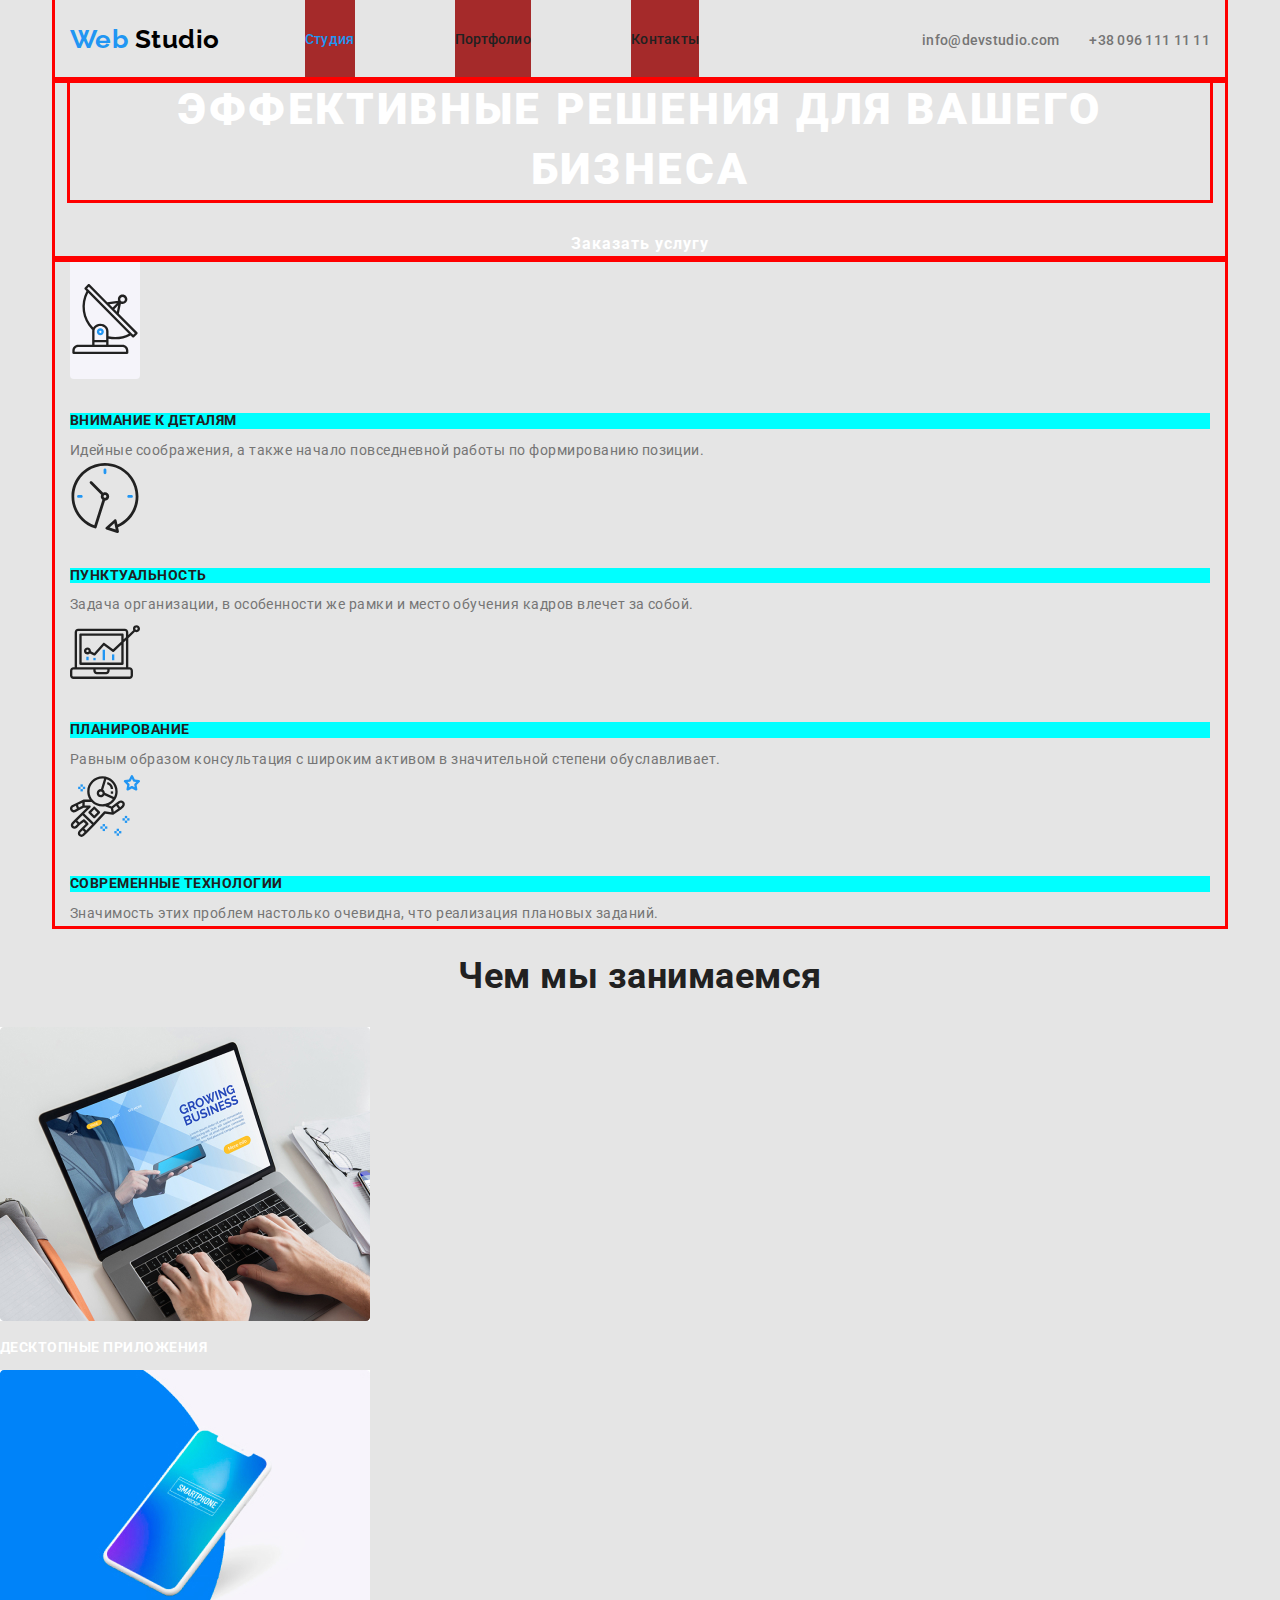
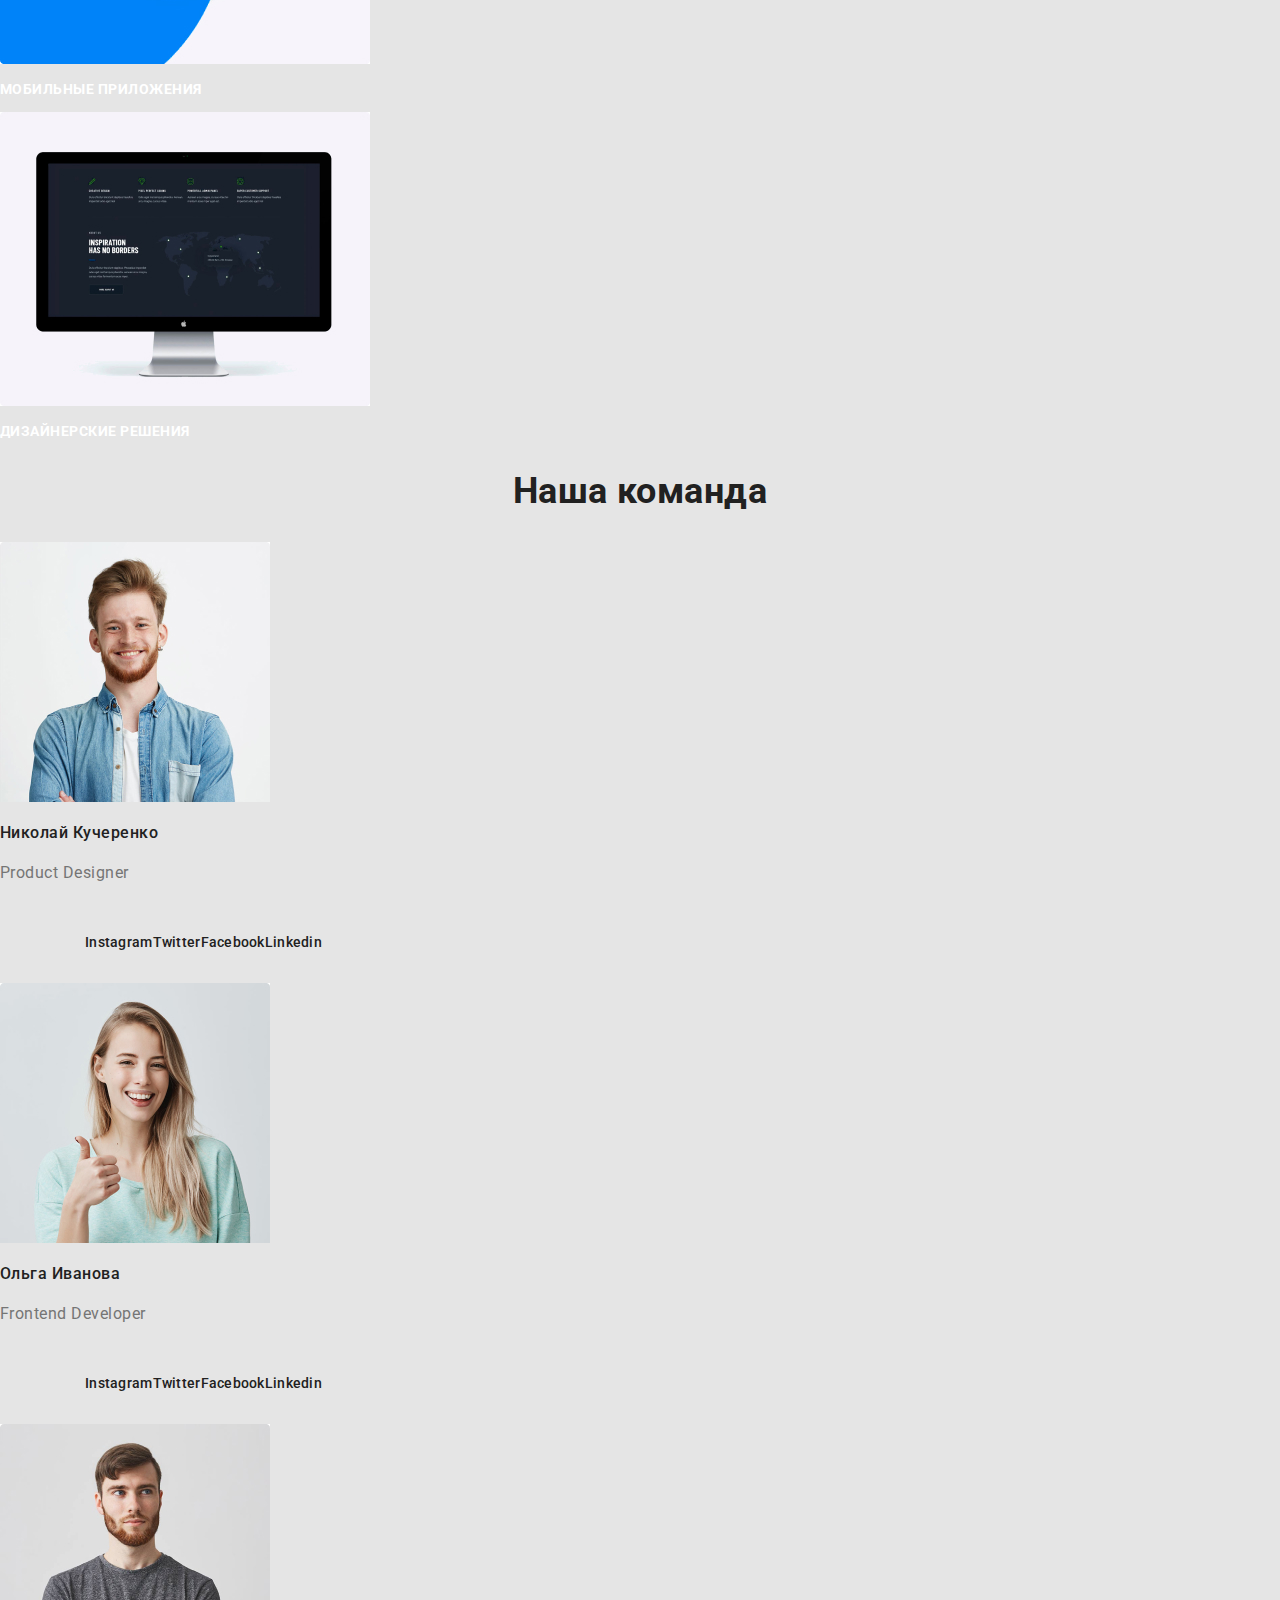
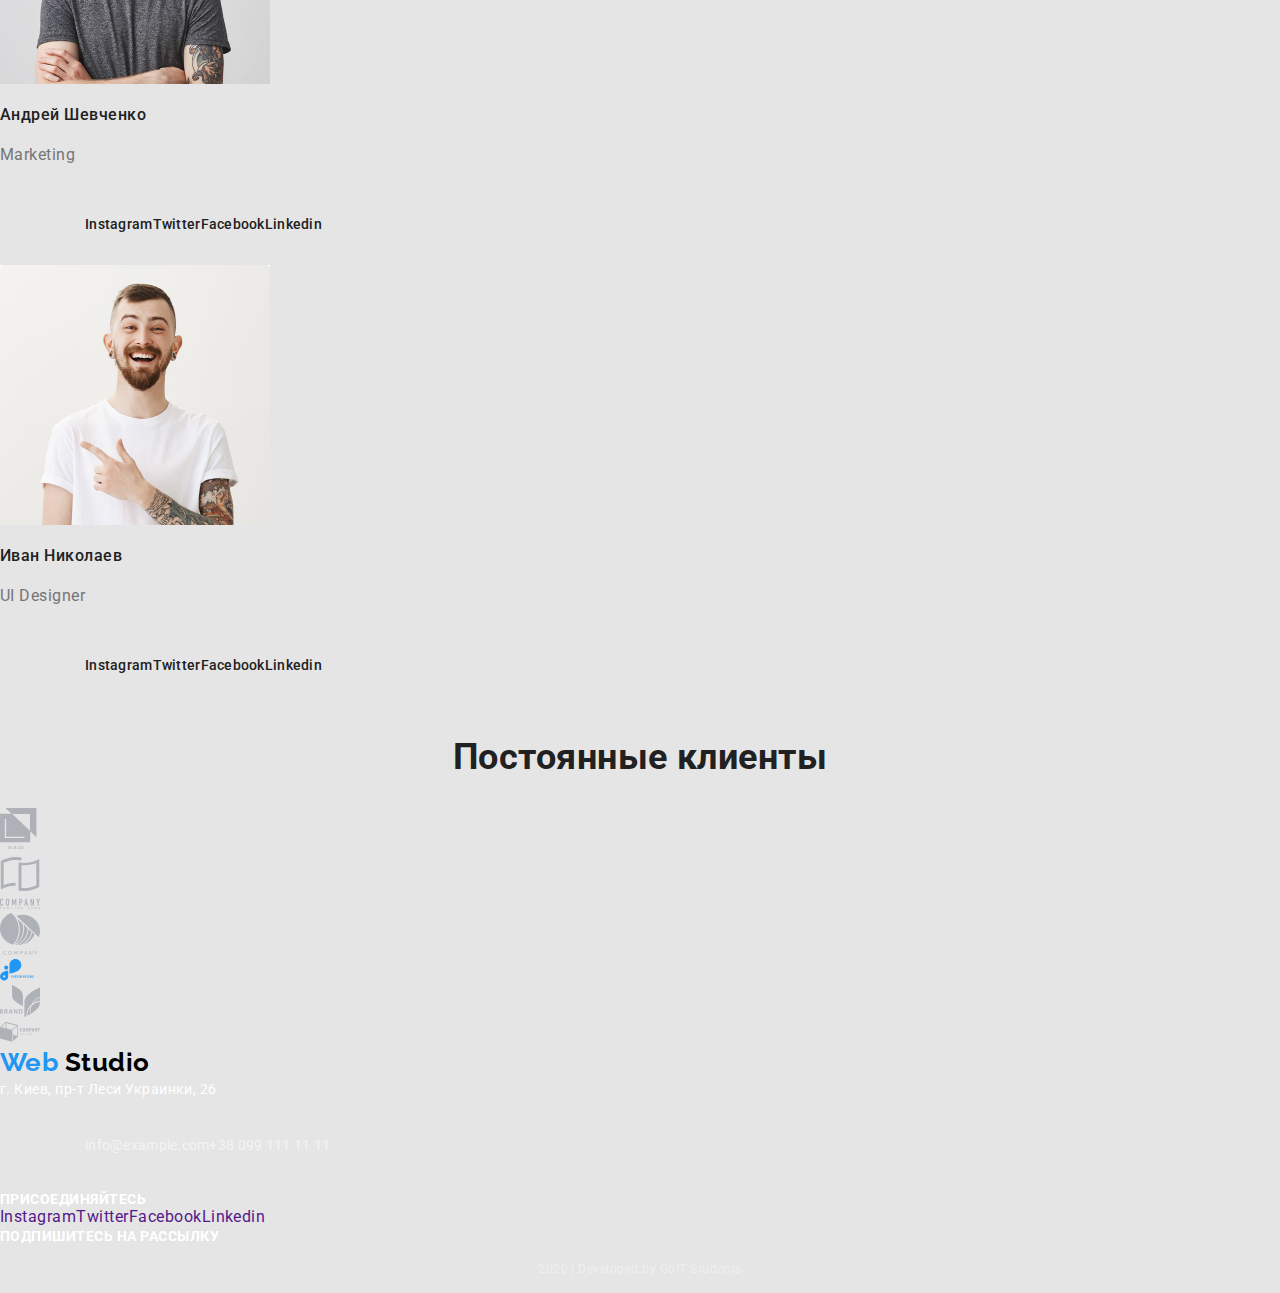
==== commit b1264868: "Исправил футер и контакты в шапке" ====
--- a/index.html
+++ b/index.html
@@ -17,37 +17,37 @@
   <body>
     <!-- Шапка -->
     <header>
-      <nav>
+      <nav class="container main-nav">
         <a href="./index.html" class="logo">
           <span class="logo-style">Web</span> Studio</a
         >
 
         <ul class="site-nav">
-          <li>
+          <li class="item">
             <a href="./index.html" class="link current">Студия</a>
           </li>
 
-          <li>
+          <li class="item">
             <a href="./portfolio.html" class="link">Портфолио</a>
           </li>
 
-          <li>
+          <li class="item">
             <a href="" class="link">Контакты</a>
           </li>
         </ul>
+
+        <ul class="auth-nav">
+          <li class="item">
+            <a href="mailto:info@devstudio.com" class="link"
+              >info@devstudio.com</a
+            >
+          </li>
+
+          <li class="item">
+            <a href="tel:380961111111" class="link">+38 096 111 11 11</a>
+          </li>
+        </ul>
       </nav>
-
-      <ul class="site-nav">
-        <li>
-          <a href="mailto:info@devstudio.com" class="link nav"
-            >info@devstudio.com</a
-          >
-        </li>
-
-        <li>
-          <a href="tel:380961111111" class="link nav">+38 096 111 11 11</a>
-        </li>
-      </ul>
     </header>
 
     <main>
@@ -62,55 +62,60 @@
         <!-- заголовок надо скрыть -->
         <div class="container">
           <!-- <h2>Преимущества</h2> -->
-        <ul>
-          <li>
-            <img 
-              src="./images/antenna.svg"
-              alt="Изображение антены"
-              width="70" class="images-fonts"
-            />
-            <h2 class="features-title">Внимание к деталям</h2>
-            <p class="features-text">
-              Идейные соображения, а также начало повседневной работы по
-              формированию позиции.
-            </p>
-          </li>
-
-          <li>
-            <img src="./images/clock.svg" alt="Изображение часов" width="70" />
-            <h2 class="features-title">Пунктуальность</h2>
-            <p class="features-text">
-              Задача организации, в особенности же рамки и место обучения кадров
-              влечет за собой.
-            </p>
-          </li>
-
-          <li>
-            <img
-              src="./images/diagram.svg"
-              alt="Изображение диаграм"
-              width="70"
-            />
-            <h2 class="features-title">Планирование</h2>
-            <p class="features-text">
-              Равным образом консультация с широким активом в значительной
-              степени обуславливает.
-            </p>
-          </li>
-
-          <li>
-            <img
-              src="./images/astronaut.svg"
-              alt="Изображение астронафта"
-              width="70"
-            />
-            <h2 class="features-title">Современные технологии</h2>
-            <p class="features-text">
-              Значимость этих проблем настолько очевидна, что реализация
-              плановых заданий.
-            </p>
-          </li>
-        </ul>
+          <ul>
+            <li>
+              <img
+                src="./images/antenna.svg"
+                alt="Изображение антены"
+                width="70"
+                class="images-fonts"
+              />
+              <h2 class="features-title">Внимание к деталям</h2>
+              <p class="features-text">
+                Идейные соображения, а также начало повседневной работы по
+                формированию позиции.
+              </p>
+            </li>
+
+            <li>
+              <img
+                src="./images/clock.svg"
+                alt="Изображение часов"
+                width="70"
+              />
+              <h2 class="features-title">Пунктуальность</h2>
+              <p class="features-text">
+                Задача организации, в особенности же рамки и место обучения
+                кадров влечет за собой.
+              </p>
+            </li>
+
+            <li>
+              <img
+                src="./images/diagram.svg"
+                alt="Изображение диаграм"
+                width="70"
+              />
+              <h2 class="features-title">Планирование</h2>
+              <p class="features-text">
+                Равным образом консультация с широким активом в значительной
+                степени обуславливает.
+              </p>
+            </li>
+
+            <li>
+              <img
+                src="./images/astronaut.svg"
+                alt="Изображение астронафта"
+                width="70"
+              />
+              <h2 class="features-title">Современные технологии</h2>
+              <p class="features-text">
+                Значимость этих проблем настолько очевидна, что реализация
+                плановых заданий.
+              </p>
+            </li>
+          </ul>
         </div>
       </section>
 
@@ -337,31 +342,35 @@
         <span class="address">г. Киев, пр-т Леси Украинки, 26</span>
         <ul class="site-nav">
           <li>
-            <a href="mailto:info@example.com" class="link contacts">info@example.com</a>
-          </li>
-
-          <li>
-            <a href="tel:380991111111" class="link contacts">+38 099 111 11 11</a>
+            <a href="mailto:info@example.com" class="link contacts"
+              >info@example.com</a
+            >
+          </li>
+
+          <li>
+            <a href="tel:380991111111" class="link contacts"
+              >+38 099 111 11 11</a
+            >
           </li>
         </ul>
       </address>
 
       <b class="invitation">Присоединяйтесь</b>
-      <ul class="site-nav">
+      <ul class="social-network">
         <li>
-          <a href="" class="link">Instagram</a>
+          <a href="">Instagram</a>
         </li>
 
         <li>
-          <a href="" class="link">Twitter</a>
+          <a href="">Twitter</a>
         </li>
 
         <li>
-          <a href="" class="link">Facebook</a>
+          <a href="">Facebook</a>
         </li>
 
         <li>
-          <a href="" class="link">Linkedin</a>
+          <a href="">Linkedin</a>
         </li>
       </ul>
 
--- a/css/styles.css
+++ b/css/styles.css
@@ -75,6 +75,10 @@
   color: #757575;
 }
 /* Заголовок/герой -------------------------------------------*/
+.hero.container {
+  text-align: center;
+}
+
 .hero-title {
   margin-top: 0;
   margin-bottom: 30;
@@ -87,8 +91,46 @@
   outline: 3px solid red;
 }
 
-/* стили навигации ------------------------------------------ */
-.site-nav a {
+/* шапка/навигация ------------------------------------------ */
+.main-nav {
+  display: flex;
+  align-items: center;
+}
+
+.site-nav .item + .item {
+  margin-left: 50px;
+}
+
+.site-nav {
+  display: flex;
+  align-items: center;
+
+  margin-left: 85px;
+}
+
+.site-nav .item {
+  background-color: brown;
+  margin-right: 50px;
+}
+
+/* 3 способа - убираем маржин (отступ), крайняя геометрия всегда должна быть очищена*/
+.site-nav .item:last-child {
+  margin-right: 0;
+}
+/* одним стилем задем всем элементам маржин 50пк, а последнему 0 
+.site-nav .item:not(:last-child) {
+  margin-right: 50px;
+} 
+.site-nav .item + item {
+  margin-left: 50px
+}
+задаем маржин слева всем, кроме первого
+*/
+
+.site-nav .link {
+  display: block;
+  padding-top: 32px;
+  padding-bottom: 32px;
   color: #212121;
   font-weight: 500;
   font-size: 14px;
@@ -114,12 +156,29 @@
   color: #2196f3;
 }
 
-/* стили фильтра --------------------------------------------- */
-
-.hero.container {
-  text-align: center;
-}
-
+.auth-nav .link {
+  font-weight: 500;
+  font-size: 14px;
+  line-height: 1.14px;
+  letter-spacing: 0.02em;
+  color: #757575;
+}
+
+.auth-nav {
+  display: flex;
+  margin-left: auto;
+}
+
+.auth-nav .item + .item {
+  margin-left: 30px;
+}
+
+.auth-nav .link:hover,
+.auth-nav .link:focus {
+  color: #2196f3;
+}
+
+/* фильтр------- --------------------------------------------- */
 .button.primary {
   font-weight: 700;
   font-size: 16px;
@@ -128,17 +187,26 @@
   color: #ffffff;
 }
 
-.button a {
+.button {
+  display: flex;
+  justify-content: center;
+}
+
+/* добавляет внешний отступ (маржин) слева в 8пик всем, кроме первого элемента */
+.button .item + .item {
+  margin-left: 8px;
+}
+
+.button-secondary {
+  padding: 6px 22px;
+
   font-weight: 500;
   font-size: 16px;
   line-height: 1.62;
-  letter-spacing: 0.03em;
-  background: #f5f4fa;
   border-radius: 4px;
-  padding: 6px 22px;
-  display: inline-block;
   color: #212121;
   text-align: center;
+  background: #f5f4fa;
 }
 
 .button-secondary:hover {
@@ -181,7 +249,6 @@
   padding-bottom: 25px;
 }
 
-display: inline-block;
 /* секция виды деятельности -------------------------------------- */
 .function-title {
   font-weight: 700;
@@ -228,8 +295,9 @@
   color: #ffffff;
 }
 
-/* футер */
+/* футер ----------------------------------------------------------*/
 .address {
+  font-style: normal;
   font-weight: 400;
   font-size: 14px;
   line-height: 1.71;
@@ -237,10 +305,15 @@
 }
 
 .link.contacts {
+  font-style: normal;
   font-weight: 400;
   font-size: 14px;
   line-height: 1.71;
   color: rgba(255, 255, 255, 0.6);
+}
+
+.social-network {
+  display: flex;
 }
 
 .invitation {
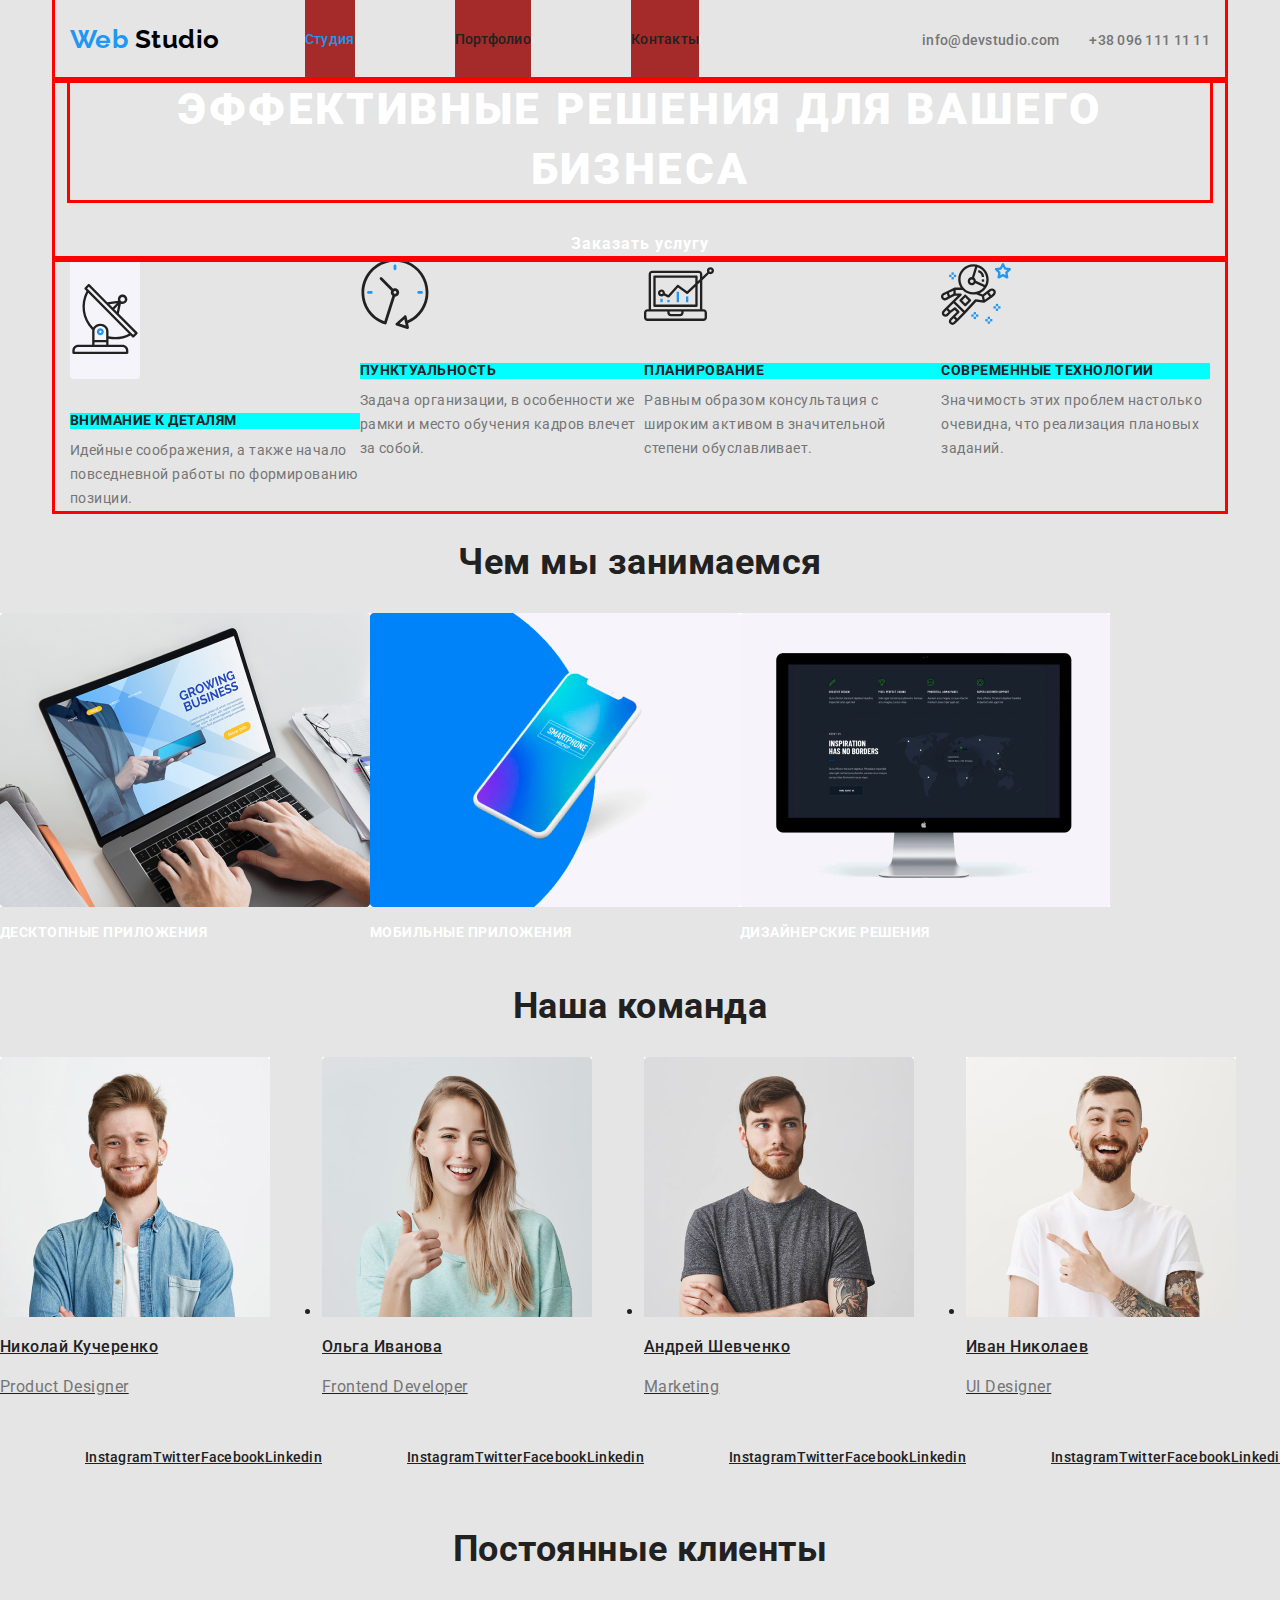
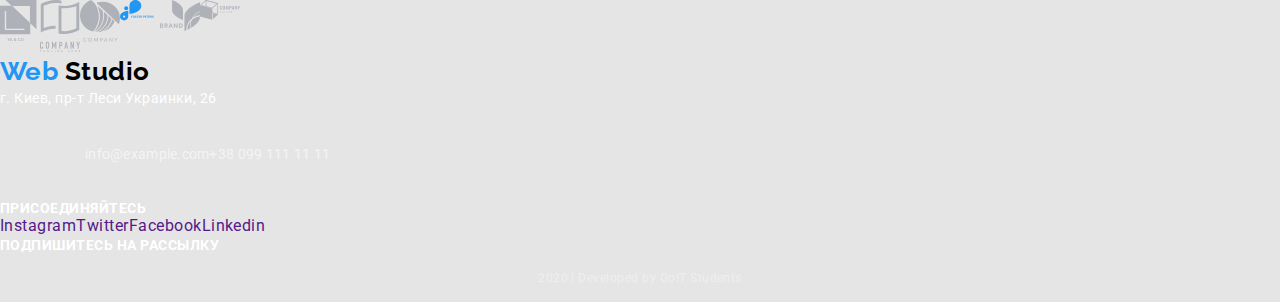
==== commit 126fe9fc: "Выровнял по оси главную страницу" ====
--- a/index.html
+++ b/index.html
@@ -62,7 +62,7 @@
         <!-- заголовок надо скрыть -->
         <div class="container">
           <!-- <h2>Преимущества</h2> -->
-          <ul>
+          <ul class="list-features">
             <li>
               <img
                 src="./images/antenna.svg"
@@ -122,7 +122,7 @@
       <!-- Виды деятельности -->
       <section>
         <h2 class="section-title">Чем мы занимаемся</h2>
-        <ul>
+        <ul class="list-occupation">
           <li>
             <a href=""
               ><img
@@ -161,7 +161,7 @@
       <!-- Команда разработчиков -->
       <section>
         <h2 class="section-title">Наша команда</h2>
-        <ul>
+        <u class="list-team">
           <li>
             <img
               src="./images/john_smith.jpg"
@@ -265,13 +265,13 @@
               </li>
             </ul>
           </li>
-        </ul>
+        </u>
       </section>
 
       <!-- Постоянные клиенты -->
       <section>
         <h2 class="section-title">Постоянные клиенты</h2>
-        <ul>
+        <ul class="list-clients">
           <li>
             <a href="">
               <img
--- a/css/styles.css
+++ b/css/styles.css
@@ -106,7 +106,7 @@
   align-items: center;
 
   margin-left: 85px;
-}
+} 
 
 .site-nav .item {
   background-color: brown;
@@ -167,7 +167,7 @@
 .auth-nav {
   display: flex;
   margin-left: auto;
-}
+} 
 
 .auth-nav .item + .item {
   margin-left: 30px;
@@ -249,6 +249,10 @@
   padding-bottom: 25px;
 }
 
+.list-features {
+  display: flex;
+}
+
 /* секция виды деятельности -------------------------------------- */
 .function-title {
   font-weight: 700;
@@ -258,6 +262,10 @@
   color: #ffffff;
 }
 
+.list-occupation {
+  display: flex;
+}
+
 /* наша команда -------------------------------------------------- */
 .team-title {
   font-weight: 500;
@@ -271,6 +279,17 @@
   line-height: 1.19;
   color: #757575;
 }
+
+.list-team {
+  display: flex;
+}
+
+/* постоянные клиенты -------------------------------------------- */
+.list-clients {
+  display: flex;
+}
+
+
 
 /* портфолио - примеры работ ------------------------------------- */
 .title-compani {
